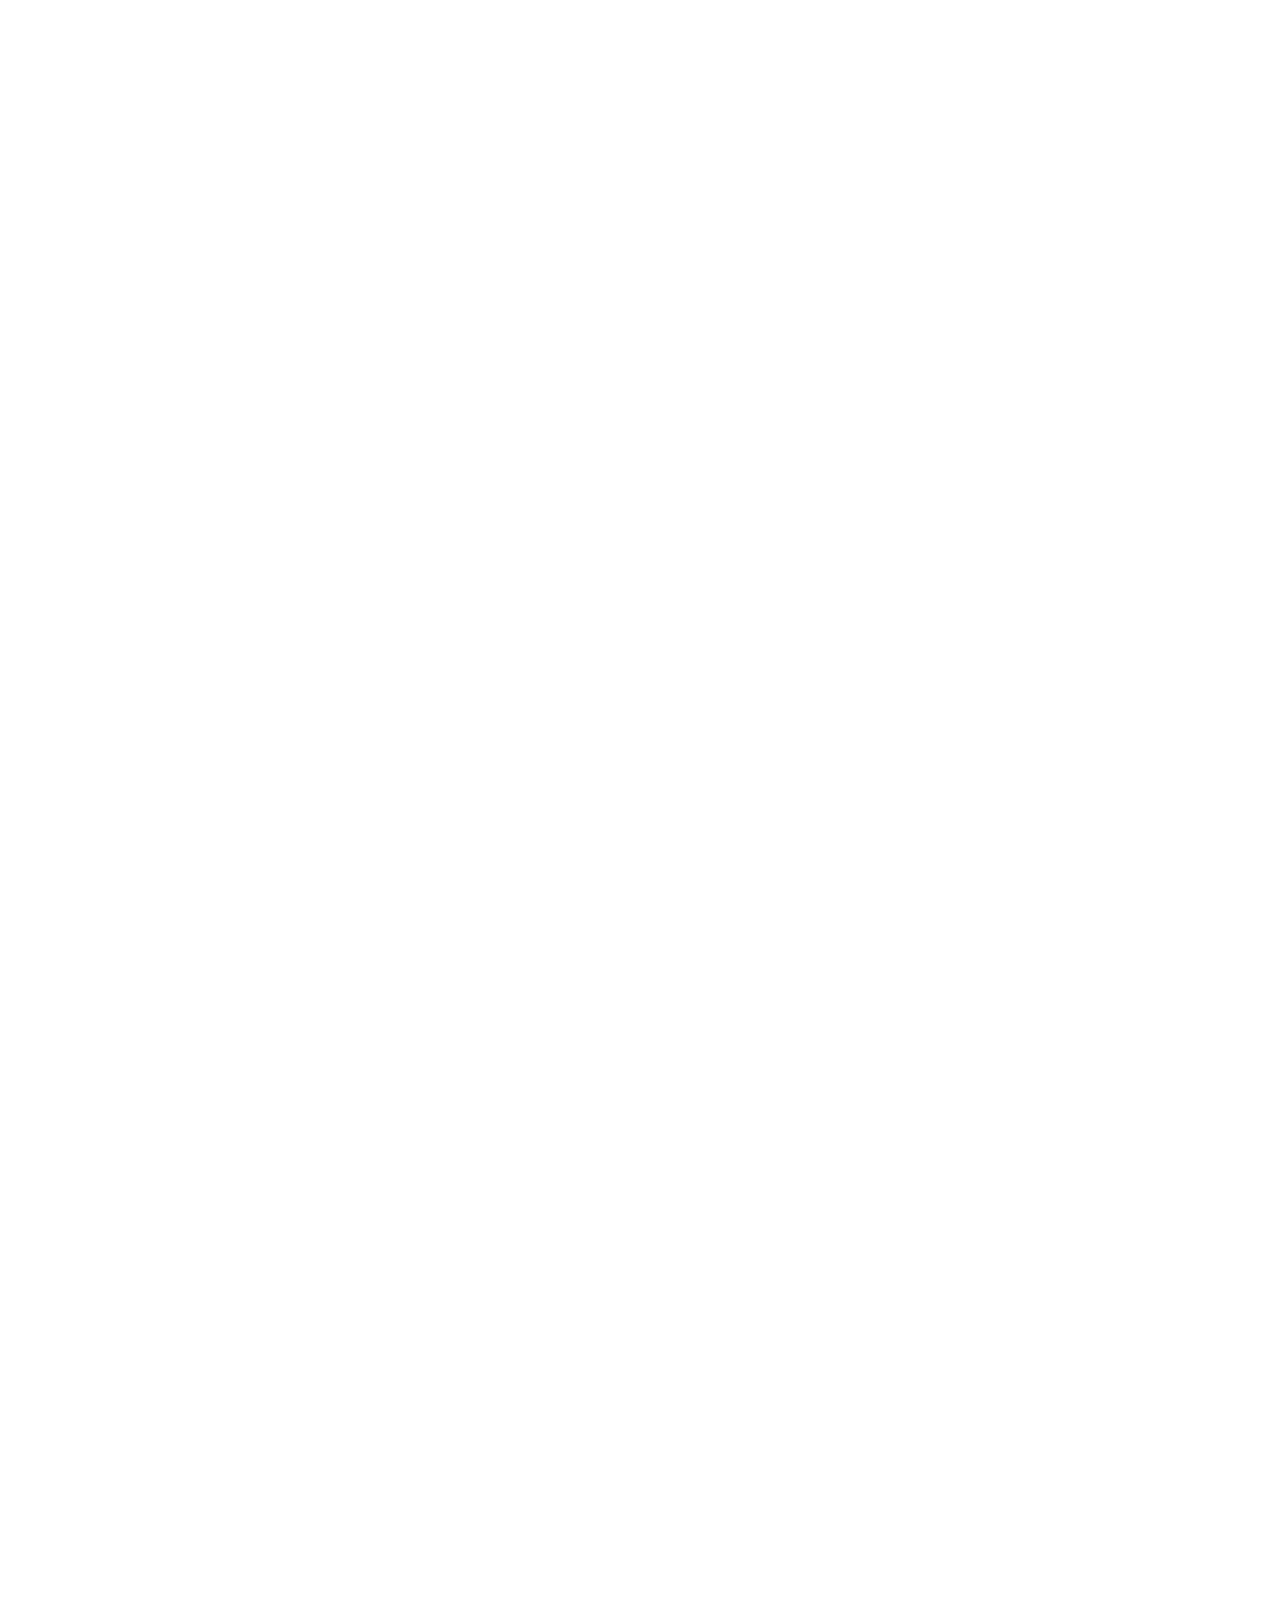
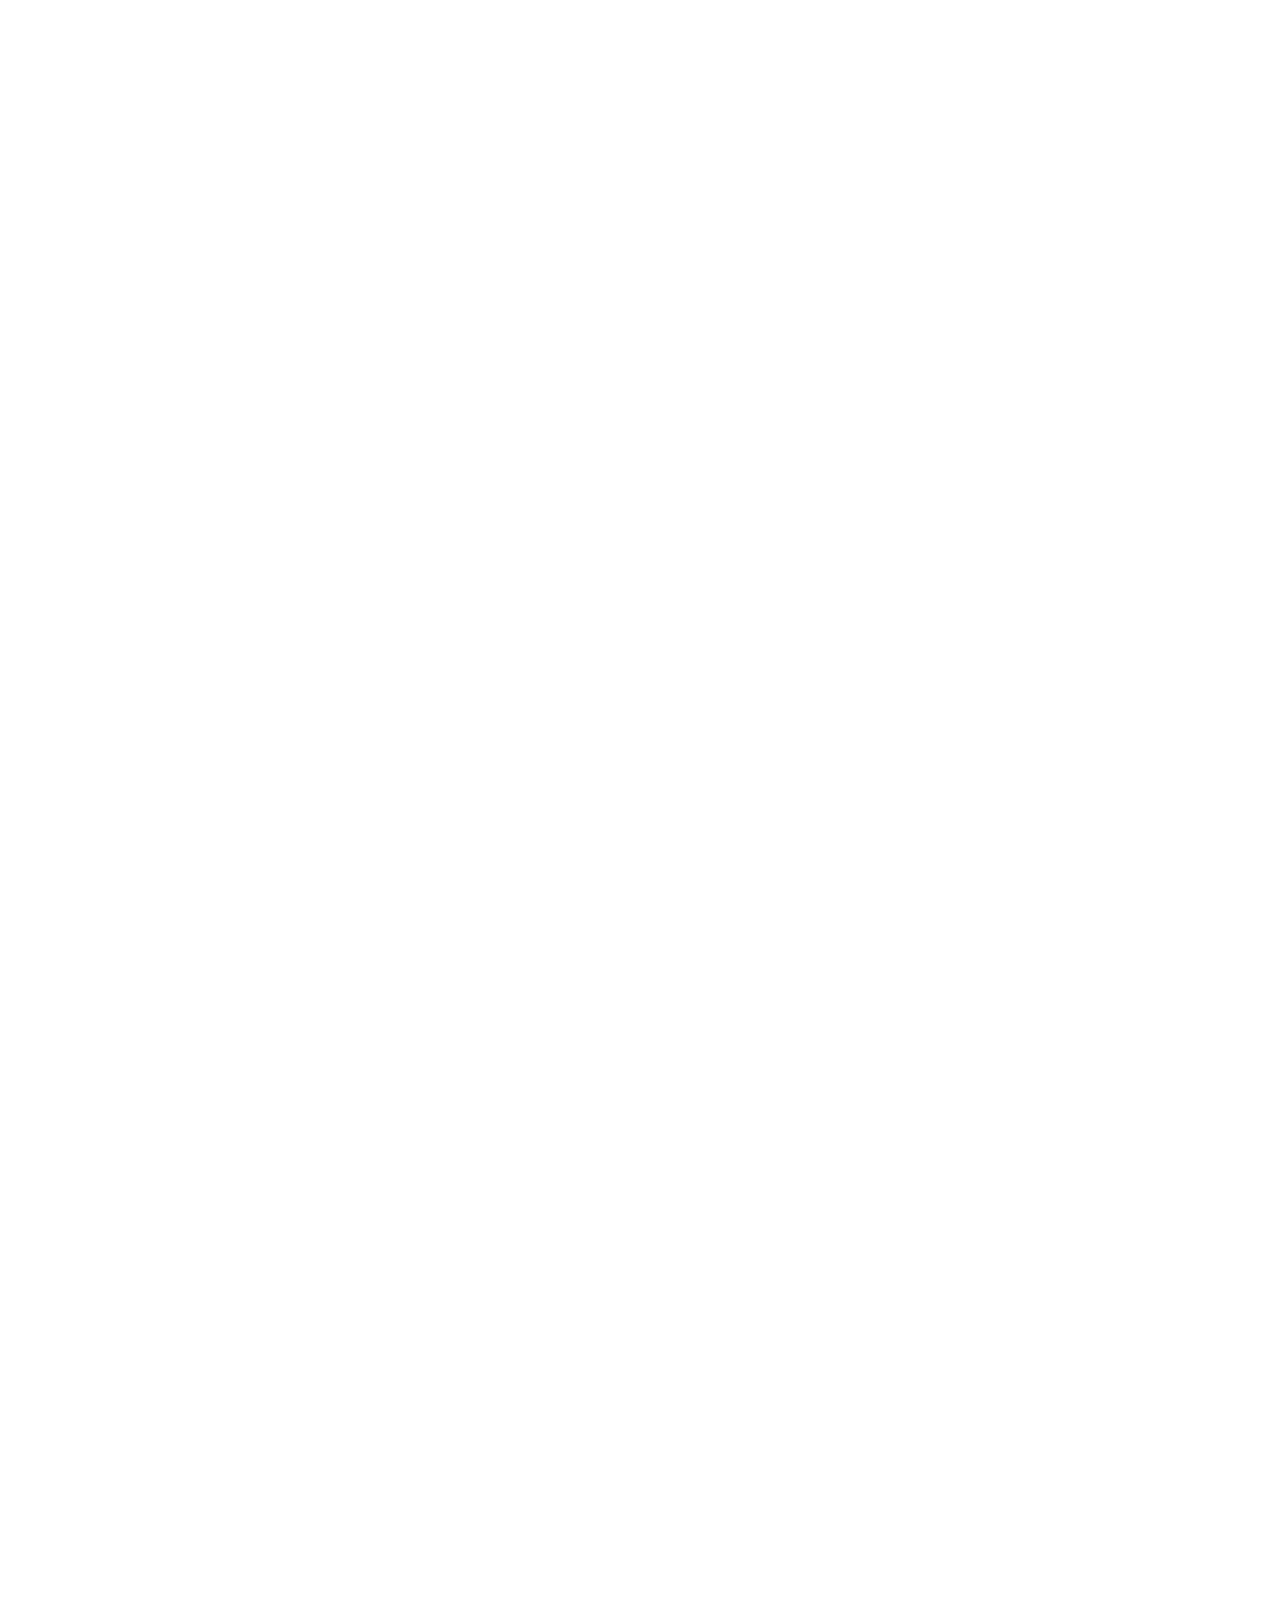
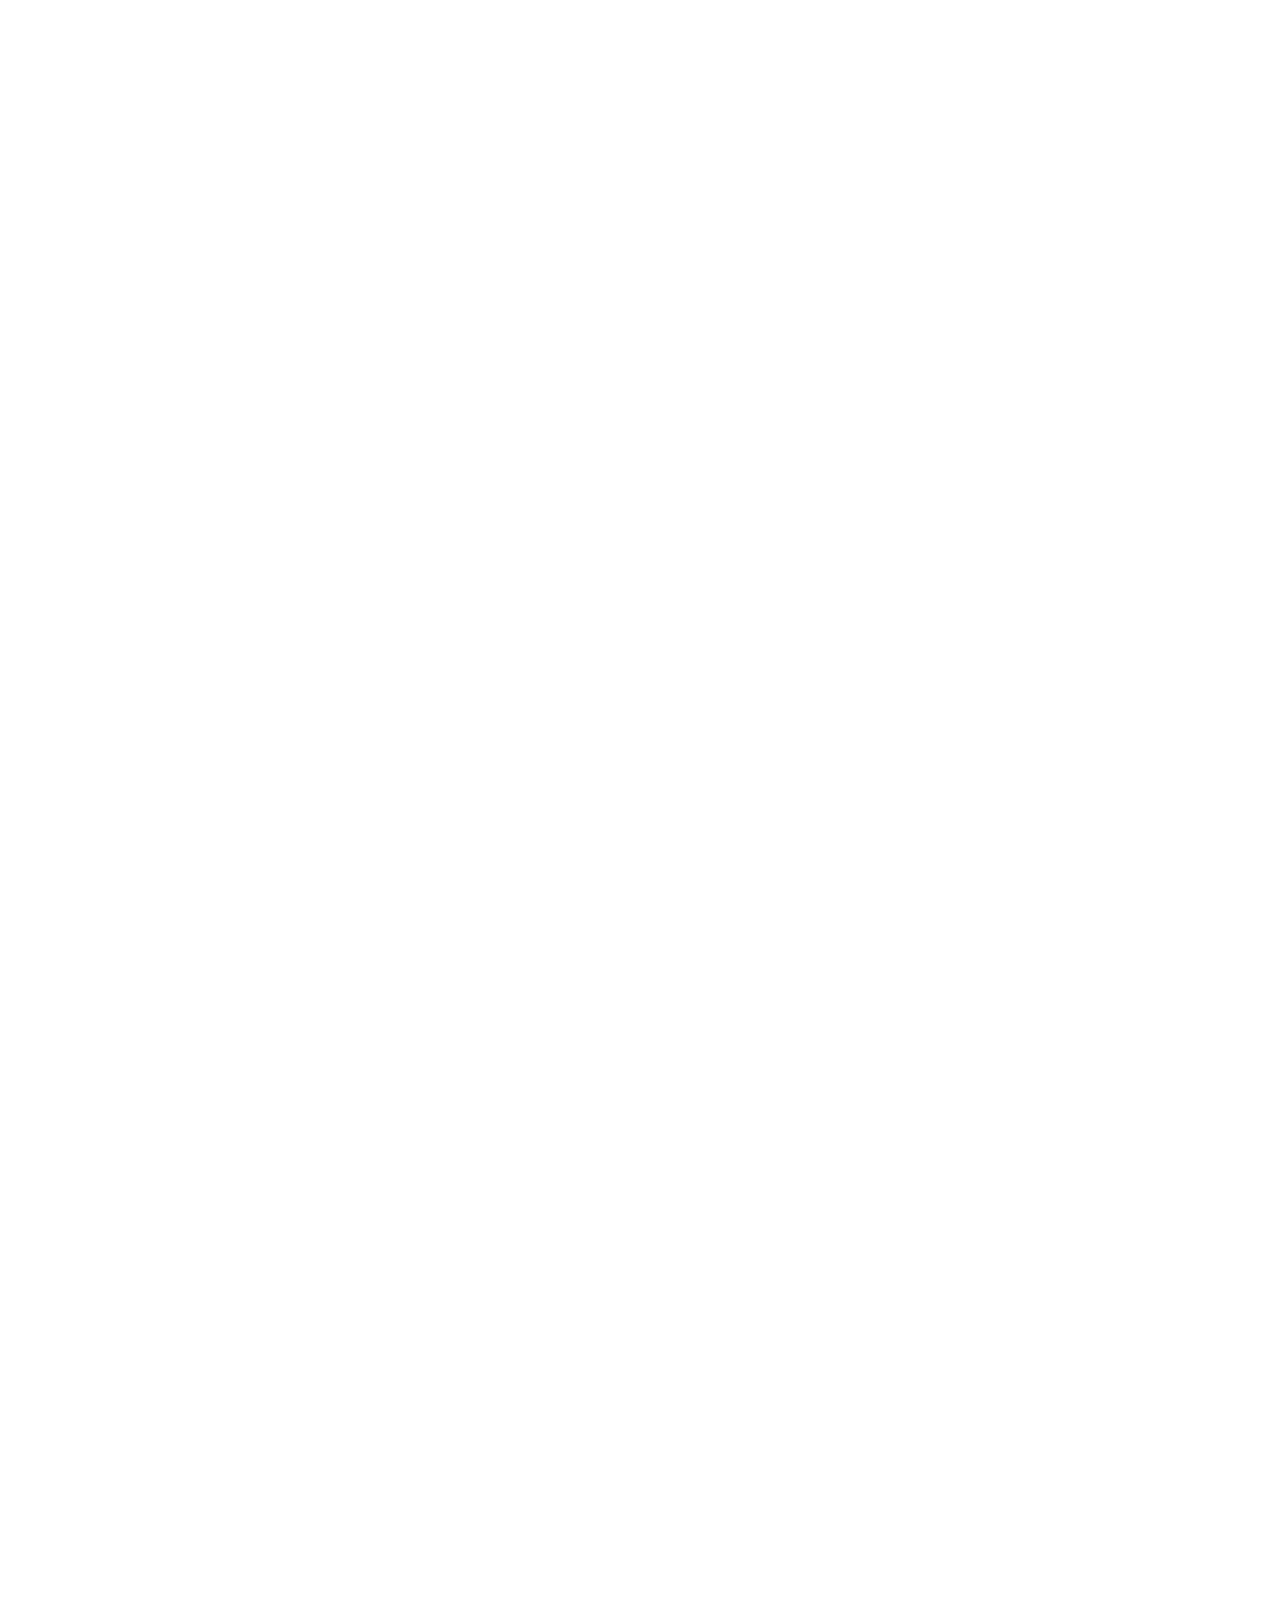
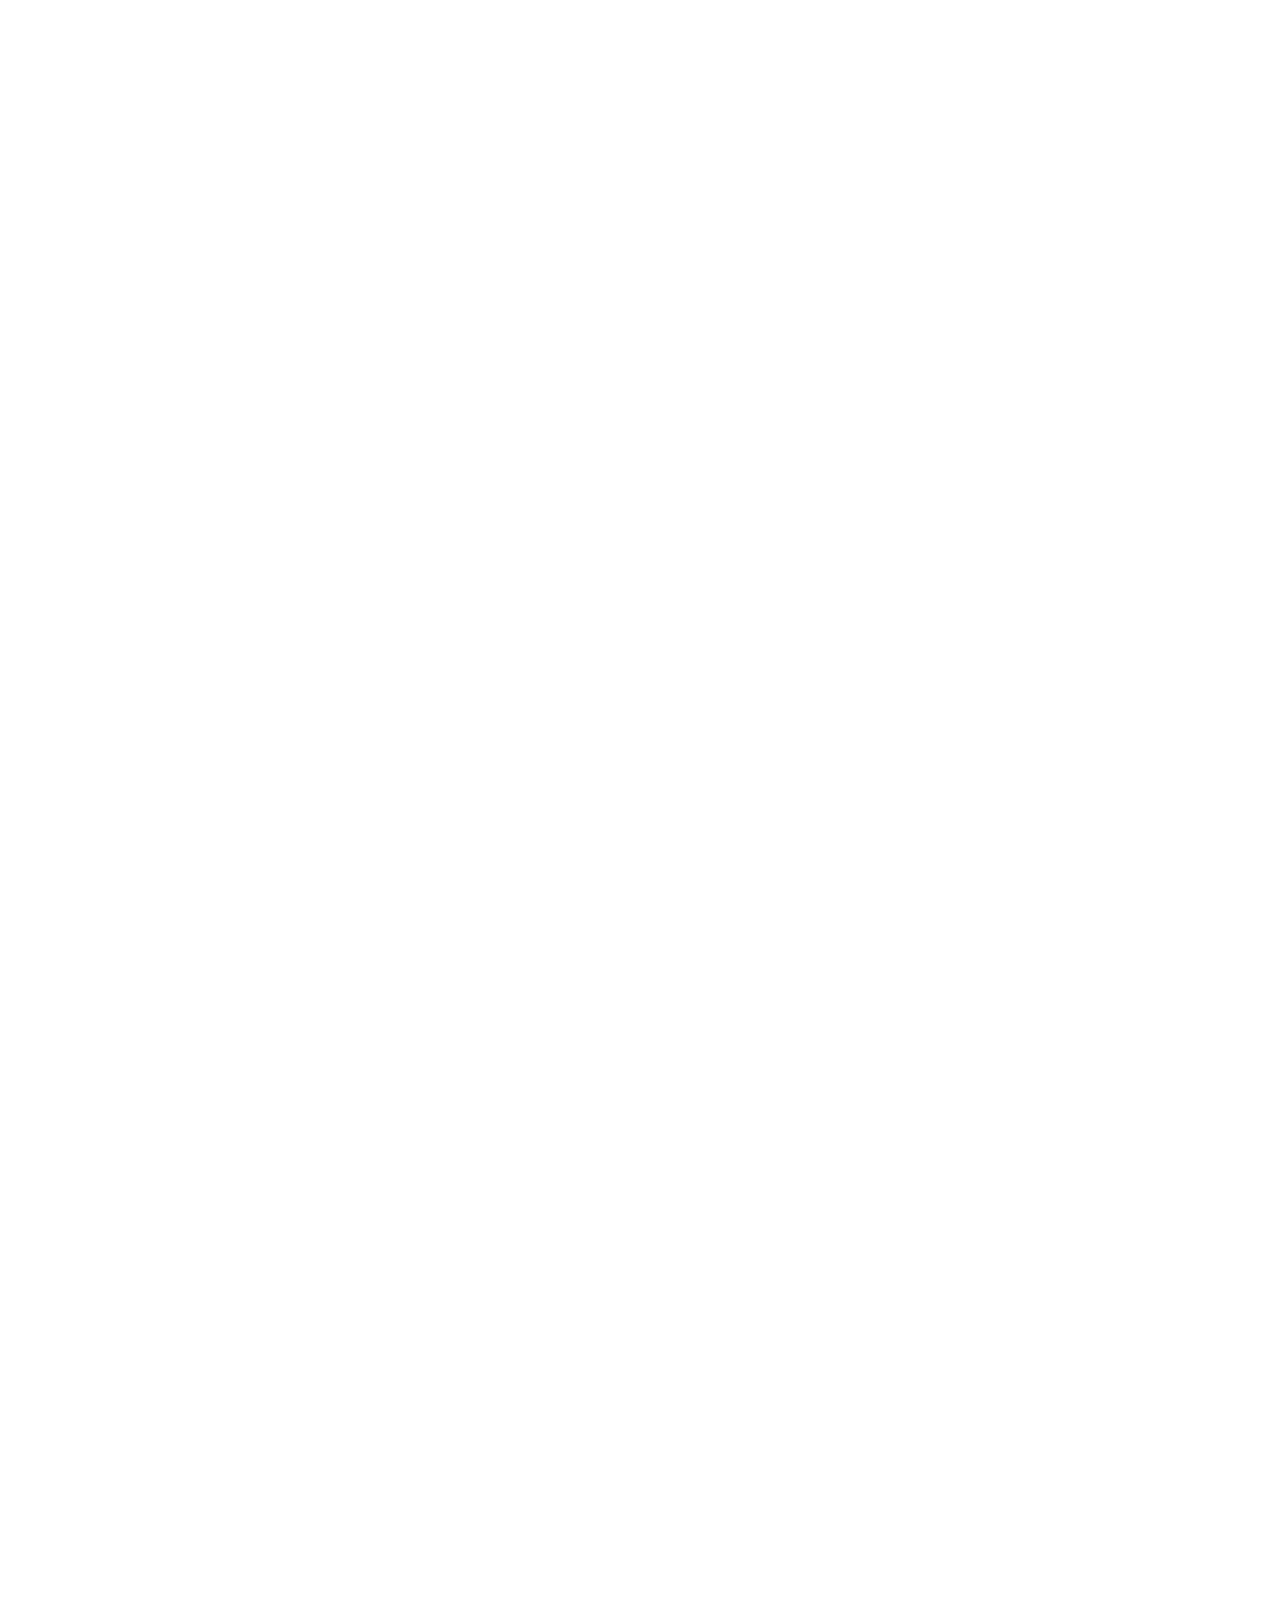
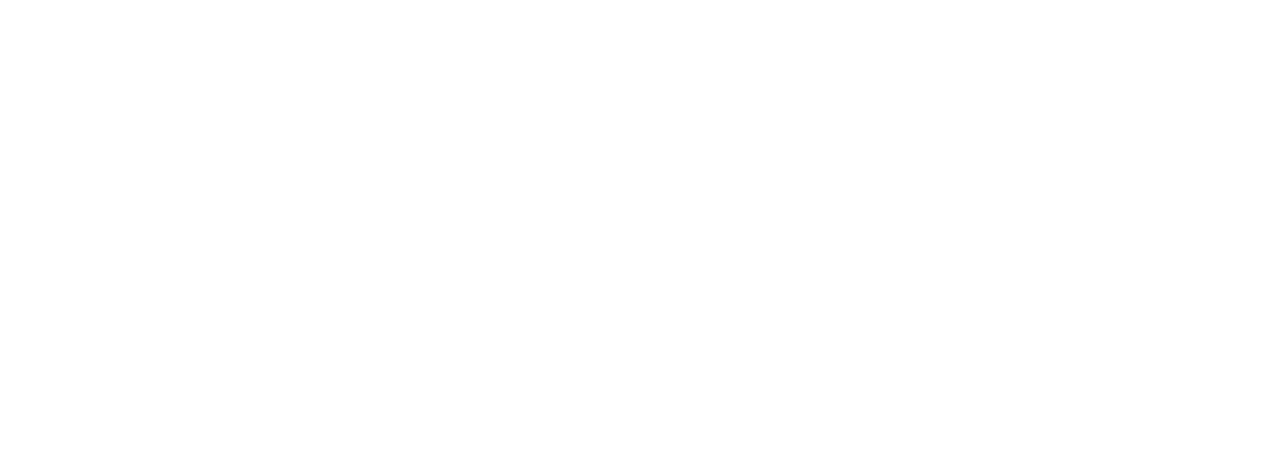
==== index.html @ adefb911 "updated" ====
<!DOCTYPE html>
<html lang="en">

<head>

	<!-- Matomo -->
	<script type="text/javascript">
	var _paq = _paq || [];
	/* tracker methods like "setCustomDimension" should be called before "trackPageView" */
	_paq.push(["setDocumentTitle", document.domain + "/" + document.title]);
	_paq.push(["setCookieDomain", "*.abdzrahim.github.io"]);
	_paq.push(["setDomains", ["*.abdzrahim.github.io/pisang"]]);
	_paq.push(['trackPageView']);
	_paq.push(['enableLinkTracking']);
	(function() {
		var u="//nexusmediawork.innocraft.cloud/";
		_paq.push(['setTrackerUrl', u+'piwik.php']);
		_paq.push(['setSiteId', '2']);
		var d=document, g=d.createElement('script'), s=d.getElementsByTagName('script')[0];
		g.type='text/javascript'; g.async=true; g.defer=true; g.src=u+'piwik.js'; s.parentNode.insertBefore(g,s);
	})();
	</script>
	<noscript><p><img src="//nexusmediawork.innocraft.cloud/piwik.php?idsite=2&rec=1" style="border:0;" alt="" /></p></noscript>
	<!-- End Matomo Code -->
	
	<!-- Optimize Page Hiding Snippet  -->
	<style>.async-hide { opacity: 0 !important} </style>
	<script>(function(a,s,y,n,c,h,i,d,e){s.className+=' '+y;h.start=1*new Date;
	h.end=i=function(){s.className=s.className.replace(RegExp(' ?'+y),'')};
	(a[n]=a[n]||[]).hide=h;setTimeout(function(){i();h.end=null},c);h.timeout=c;
	})(window,document.documentElement,'async-hide','dataLayer',4000,
	{'GTM-MBWNRXG':true});</script>
	<!-- end Optimize Page Hiding Snippet -->

	<!-- Google Tag Manager -->
	<script>(function(w,d,s,l,i){w[l]=w[l]||[];w[l].push({'gtm.start':
	new Date().getTime(),event:'gtm.js'});var f=d.getElementsByTagName(s)[0],
	j=d.createElement(s),dl=l!='dataLayer'?'&l='+l:'';j.async=true;j.src=
	'https://www.googletagmanager.com/gtm.js?id='+i+dl;f.parentNode.insertBefore(j,f);
	})(window,document,'script','dataLayer','GTM-MBWNRXG');</script> 
	<!-- End Google Tag Manager -->
 
	
	
	<!-- Site Metas -->
	<meta http-equiv="X-UA-Compatible" content="IE=edge">
	<meta charset="utf-8">
	<meta name="viewport" content="width=device-width, initial-scale=1, shrink-to-fit=no">
	<title>Pisang Agency</title>
	<meta name="keywords" content="digital marketing training,seo,ppc,pisang agency">
	<meta name="description" content="A pisang agency that provide training for digital marketing to all">
	<meta name="author" content="Abdul Rahim">

	<!-- Bootstrap core CSS -->
	<link href="vendor/bootstrap/css/bootstrap.min.css" rel="stylesheet">

	<!-- Custom fonts for this template -->
	<link href="vendor/font-awesome/css/font-awesome.min.css" rel="stylesheet" type="text/css">
	<link href="https://fonts.googleapis.com/css?family=Montserrat:400,700" rel="stylesheet" type="text/css">
	<link href='https://fonts.googleapis.com/css?family=Kaushan+Script' rel='stylesheet' type='text/css'>
	<link href='https://fonts.googleapis.com/css?family=Droid+Serif:400,700,400italic,700italic' rel='stylesheet' type='text/css'>
	<link href='https://fonts.googleapis.com/css?family=Roboto+Slab:400,100,300,700' rel='stylesheet' type='text/css'>

	<!-- Custom styles for this template -->
	<link href="css/agency.min.css" rel="stylesheet">

	<script src="https://cdn.optimizely.com/js/10561231699.js"></script>



</head>

<body id="page-top">

	<!-- Google Tag Manager (noscript) -->
	<noscript><iframe src="https://www.googletagmanager.com/ns.html?id=GTM-MBWNRXG"
	height="0" width="0" style="display:none;visibility:hidden"></iframe></noscript> 
	<!-- End Google Tag Manager (noscript) -->

		<!-- Navigation -->
		<nav class="navbar navbar-expand-lg navbar-dark fixed-top" id="mainNav">
			<div class="container">
				<a class="navbar-brand js-scroll-trigger" href="#page-top">Pisang Agency</a>
				<button class="navbar-toggler navbar-toggler-right" type="button" data-toggle="collapse" data-target="#navbarResponsive" aria-controls="navbarResponsive" aria-expanded="false" aria-label="Toggle navigation">
					Menu
					<i class="fa fa-bars"></i>
				</button>
				<div class="collapse navbar-collapse" id="navbarResponsive">
					<ul class="navbar-nav text-uppercase ml-auto">
						<li class="nav-item">
							<a class="nav-link js-scroll-trigger" href="#services">Services</a>
						</li>
						<li class="nav-item">
							<a class="nav-link js-scroll-trigger" href="#portfolio">Portfolio</a>
						</li>
						<li class="nav-item">
							<a class="nav-link js-scroll-trigger" href="#about">About</a>
						</li>
						<li class="nav-item">
							<a class="nav-link js-scroll-trigger" href="#team">Team</a>
						</li>
						<li class="nav-item">
							<a class="nav-link js-scroll-trigger" href="#contact">Contact</a>
						</li>
					</ul>
				</div>
			</div>
		</nav>

		<!-- Header -->
		<header class="masthead">
			<div class="container">
				<div class="intro-text">
					<div class="intro-lead-in">Welcome To Our Studio!</div>
					<div class="intro-heading text-uppercase">It's Nice To Meet You</div>
					<a class="btn btn-primary btn-xl text-uppercase js-scroll-trigger" href="#services">Tell Me More</a>
				</div>
			</div>
		</header>

		<!-- Services -->
		<section id="services">
			<div class="container">
				<div class="row">
					<div class="col-lg-12 text-center">
						<h2 class="section-heading text-uppercase">Services</h2>
						<h3 class="section-subheading text-muted">Lorem ipsum dolor sit amet consectetur.</h3>
					</div>
				</div>
				<div class="row text-center">
					<div class="col-md-4">
						<span class="fa-stack fa-4x">
							<i class="fa fa-circle fa-stack-2x text-primary"></i>
							<i class="fa fa-shopping-cart fa-stack-1x fa-inverse"></i>
						</span>
						<h4 class="service-heading">E-Commerce</h4>
						<p class="text-muted">Lorem ipsum dolor sit amet, consectetur adipisicing elit. Minima maxime quam architecto quo inventore harum ex magni, dicta impedit.</p>
					</div>
					<div class="col-md-4">
						<span class="fa-stack fa-4x">
							<i class="fa fa-circle fa-stack-2x text-primary"></i>
							<i class="fa fa-laptop fa-stack-1x fa-inverse"></i>
						</span>
						<h4 class="service-heading">Responsive Design</h4>
						<p class="text-muted">Lorem ipsum dolor sit amet, consectetur adipisicing elit. Minima maxime quam architecto quo inventore harum ex magni, dicta impedit.</p>
					</div>
					<div class="col-md-4">
						<span class="fa-stack fa-4x">
							<i class="fa fa-circle fa-stack-2x text-primary"></i>
							<i class="fa fa-lock fa-stack-1x fa-inverse"></i>
						</span>
						<h4 class="service-heading">Web Security</h4>
						<p class="text-muted">Lorem ipsum dolor sit amet, consectetur adipisicing elit. Minima maxime quam architecto quo inventore harum ex magni, dicta impedit.</p>
					</div>
				</div>
			</div>
		</section>

		<!-- Portfolio Grid -->
		<section class="bg-light" id="portfolio">
			<div class="container">
				<div class="row">
					<div class="col-lg-12 text-center">
						<h2 class="section-heading text-uppercase">Portfolio</h2>
						<h3 class="section-subheading text-muted">Lorem ipsum dolor sit amet consectetur.</h3>
					</div>
				</div>
				<div class="row">
					<div class="col-md-4 col-sm-6 portfolio-item">
						<a class="portfolio-link" data-toggle="modal" href="#portfolioModal1">
							<div class="portfolio-hover">
								<div class="portfolio-hover-content">
									<i class="fa fa-plus fa-3x"></i>
								</div>
							</div>
							<img class="img-fluid" src="img/portfolio/01-thumbnail.jpg" alt="">
						</a>
						<div class="portfolio-caption">
							<h4>Threads</h4>
							<p class="text-muted">Illustration</p>
						</div>
					</div>
					<div class="col-md-4 col-sm-6 portfolio-item">
						<a class="portfolio-link" data-toggle="modal" href="#portfolioModal2">
							<div class="portfolio-hover">
								<div class="portfolio-hover-content">
									<i class="fa fa-plus fa-3x"></i>
								</div>
							</div>
							<img class="img-fluid" src="img/portfolio/02-thumbnail.jpg" alt="">
						</a>
						<div class="portfolio-caption">
							<h4>Explore</h4>
							<p class="text-muted">Graphic Design</p>
						</div>
					</div>
					<div class="col-md-4 col-sm-6 portfolio-item">
						<a class="portfolio-link" data-toggle="modal" href="#portfolioModal3">
							<div class="portfolio-hover">
								<div class="portfolio-hover-content">
									<i class="fa fa-plus fa-3x"></i>
								</div>
							</div>
							<img class="img-fluid" src="img/portfolio/03-thumbnail.jpg" alt="">
						</a>
						<div class="portfolio-caption">
							<h4>Finish</h4>
							<p class="text-muted">Identity</p>
						</div>
					</div>
					<div class="col-md-4 col-sm-6 portfolio-item">
						<a class="portfolio-link" data-toggle="modal" href="#portfolioModal4">
							<div class="portfolio-hover">
								<div class="portfolio-hover-content">
									<i class="fa fa-plus fa-3x"></i>
								</div>
							</div>
							<img class="img-fluid" src="img/portfolio/04-thumbnail.jpg" alt="">
						</a>
						<div class="portfolio-caption">
							<h4>Lines</h4>
							<p class="text-muted">Branding</p>
						</div>
					</div>
					<div class="col-md-4 col-sm-6 portfolio-item">
						<a class="portfolio-link" data-toggle="modal" href="#portfolioModal5">
							<div class="portfolio-hover">
								<div class="portfolio-hover-content">
									<i class="fa fa-plus fa-3x"></i>
								</div>
							</div>
							<img class="img-fluid" src="img/portfolio/05-thumbnail.jpg" alt="">
						</a>
						<div class="portfolio-caption">
							<h4>Southwest</h4>
							<p class="text-muted">Website Design</p>
						</div>
					</div>
					<div class="col-md-4 col-sm-6 portfolio-item">
						<a class="portfolio-link" data-toggle="modal" href="#portfolioModal6">
							<div class="portfolio-hover">
								<div class="portfolio-hover-content">
									<i class="fa fa-plus fa-3x"></i>
								</div>
							</div>
							<img class="img-fluid" src="img/portfolio/06-thumbnail.jpg" alt="">
						</a>
						<div class="portfolio-caption">
							<h4>Window</h4>
							<p class="text-muted">Photography</p>
						</div>
					</div>
				</div>
			</div>
		</section>

		<!-- About -->
		<section id="about">
			<div class="container">
				<div class="row">
					<div class="col-lg-12 text-center">
						<h2 class="section-heading text-uppercase">About</h2>
						<h3 class="section-subheading text-muted">Lorem ipsum dolor sit amet consectetur.</h3>
					</div>
				</div>
				<div class="row">
					<div class="col-lg-12">
						<ul class="timeline">
							<li>
								<div class="timeline-image">
									<img class="rounded-circle img-fluid" src="img/about/1.jpg" alt="">
								</div>
								<div class="timeline-panel">
									<div class="timeline-heading">
										<h4>2009-2011</h4>
										<h4 class="subheading">Our Humble Beginnings</h4>
									</div>
									<div class="timeline-body">
										<p class="text-muted">Lorem ipsum dolor sit amet, consectetur adipisicing elit. Sunt ut voluptatum eius sapiente, totam reiciendis temporibus qui quibusdam, recusandae sit vero unde, sed, incidunt et ea quo dolore laudantium consectetur!</p>
									</div>
								</div>
							</li>
							<li class="timeline-inverted">
								<div class="timeline-image">
									<img class="rounded-circle img-fluid" src="img/about/2.jpg" alt="">
								</div>
								<div class="timeline-panel">
									<div class="timeline-heading">
										<h4>March 2011</h4>
										<h4 class="subheading">An Agency is Born</h4>
									</div>
									<div class="timeline-body">
										<p class="text-muted">Lorem ipsum dolor sit amet, consectetur adipisicing elit. Sunt ut voluptatum eius sapiente, totam reiciendis temporibus qui quibusdam, recusandae sit vero unde, sed, incidunt et ea quo dolore laudantium consectetur!</p>
									</div>
								</div>
							</li>
							<li>
								<div class="timeline-image">
									<img class="rounded-circle img-fluid" src="img/about/3.jpg" alt="">
								</div>
								<div class="timeline-panel">
									<div class="timeline-heading">
										<h4>December 2012</h4>
										<h4 class="subheading">Transition to Full Service</h4>
									</div>
									<div class="timeline-body">
										<p class="text-muted">Lorem ipsum dolor sit amet, consectetur adipisicing elit. Sunt ut voluptatum eius sapiente, totam reiciendis temporibus qui quibusdam, recusandae sit vero unde, sed, incidunt et ea quo dolore laudantium consectetur!</p>
									</div>
								</div>
							</li>
							<li class="timeline-inverted">
								<div class="timeline-image">
									<img class="rounded-circle img-fluid" src="img/about/4.jpg" alt="">
								</div>
								<div class="timeline-panel">
									<div class="timeline-heading">
										<h4>July 2014</h4>
										<h4 class="subheading">Phase Two Expansion</h4>
									</div>
									<div class="timeline-body">
										<p class="text-muted">Lorem ipsum dolor sit amet, consectetur adipisicing elit. Sunt ut voluptatum eius sapiente, totam reiciendis temporibus qui quibusdam, recusandae sit vero unde, sed, incidunt et ea quo dolore laudantium consectetur!</p>
									</div>
								</div>
							</li>
							<li class="timeline-inverted">
								<div class="timeline-image">
									<h4>Be Part
										<br>Of Our
										<br>Story!</h4>
								</div>
							</li>
						</ul>
					</div>
				</div>
			</div>
		</section>

		<!-- Team -->
		<section class="bg-light" id="team">
			<div class="container">
				<div class="row">
					<div class="col-lg-12 text-center">
						<h2 class="section-heading text-uppercase">Our Amazing Team</h2>
						<h3 class="section-subheading text-muted">Lorem ipsum dolor sit amet consectetur.</h3>
					</div>
				</div>
				<div class="row">
					<div class="col-sm-4">
						<div class="team-member">
							<img class="mx-auto rounded-circle" src="" alt="">
							<h4>Abdul Rahim</h4>
							<p class="text-muted">Software Developer</p>
							<ul class="list-inline social-buttons">
								<li class="list-inline-item">
									<a href="#">
										<i class="fa fa-twitter"></i>
									</a>
								</li>
								<li class="list-inline-item">
									<a href="#">
										<i class="fa fa-facebook"></i>
									</a>
								</li>
								<li class="list-inline-item">
									<a href="#">
										<i class="fa fa-linkedin"></i>
									</a>
								</li>
							</ul>
						</div>
					</div>
					<div class="col-sm-4">
						<div class="team-member">
							<img class="mx-auto rounded-circle" src="" alt="">
							<h4>Syafiq Rahman</h4>
							<p class="text-muted">Software Developer</p>
							<ul class="list-inline social-buttons">
								<li class="list-inline-item">
									<a href="#">
										<i class="fa fa-twitter"></i>
									</a>
								</li>
								<li class="list-inline-item">
									<a href="#">
										<i class="fa fa-facebook"></i>
									</a>
								</li>
								<li class="list-inline-item">
									<a href="#">
										<i class="fa fa-linkedin"></i>
									</a>
								</li>
							</ul>
						</div>
					</div>
					<div class="col-sm-4">
						<div class="team-member">
							<img class="mx-auto rounded-circle" src="" alt="">
							<h4>Alxedra Raphe</h4>
							<p class="text-muted">Lead Developer</p>
							<ul class="list-inline social-buttons">
								<li class="list-inline-item">
									<a href="#">
										<i class="fa fa-twitter"></i>
									</a>
								</li>
								<li class="list-inline-item">
									<a href="#">
										<i class="fa fa-facebook"></i>
									</a>
								</li>
								<li class="list-inline-item">
									<a href="#">
										<i class="fa fa-linkedin"></i>
									</a>
								</li>
							</ul>
						</div>
					</div>
				</div>
				<div class="row">
					<div class="col-lg-8 mx-auto text-center">
						<p class="large text-muted">Lorem ipsum dolor sit amet, consectetur adipisicing elit. Aut eaque, laboriosam veritatis, quos non quis ad perspiciatis, totam corporis ea, alias ut unde.</p>
					</div>
				</div>
			</div>
		</section>

		<!-- Clients -->
		<section class="py-5">
			<div class="container">
				<div class="row">
					<div class="col-md-3 col-sm-6">
						<a href="#">
							<img class="img-fluid d-block mx-auto" src="img/logos/envato.jpg" alt="">
						</a>
					</div>
					<div class="col-md-3 col-sm-6">
						<a href="#">
							<img class="img-fluid d-block mx-auto" src="img/logos/designmodo.jpg" alt="">
						</a>
					</div>
					<div class="col-md-3 col-sm-6">
						<a href="#">
							<img class="img-fluid d-block mx-auto" src="img/logos/themeforest.jpg" alt="">
						</a>
					</div>
					<div class="col-md-3 col-sm-6">
						<a href="#">
							<img class="img-fluid d-block mx-auto" src="img/logos/creative-market.jpg" alt="">
						</a>
					</div>
				</div>
			</div>
		</section>

		<!-- Contact -->
		<section id="contact">
			<div class="container">
				<div class="row">
					<div class="col-lg-12 text-center">
						<h2 class="section-heading text-uppercase">Contact Us</h2>
						<h3 class="section-subheading text-muted">Lorem ipsum dolor sit amet consectetur.</h3>
					</div>
				</div>
				<div class="row">
					<div class="col-lg-12">
						<form id="contactForm" name="sentMessage" novalidate>
							<div class="row">
								<div class="col-md-6">
									<div class="form-group">
										<input class="form-control" id="name" type="text" placeholder="Your Name *" required data-validation-required-message="Please enter your name.">
										<p class="help-block text-danger"></p>
									</div>
									<div class="form-group">
										<input class="form-control" id="email" type="email" placeholder="Your Email *" required data-validation-required-message="Please enter your email address.">
										<p class="help-block text-danger"></p>
									</div>
									<div class="form-group">
										<input class="form-control" id="phone" type="tel" placeholder="Your Phone *" required data-validation-required-message="Please enter your phone number.">
										<p class="help-block text-danger"></p>
									</div>
								</div>
								<div class="col-md-6">
									<div class="form-group">
										<textarea class="form-control" id="message" placeholder="Your Message *" required data-validation-required-message="Please enter a message."></textarea>
										<p class="help-block text-danger"></p>
									</div>
								</div>
								<div class="clearfix"></div>
								<div class="col-lg-12 text-center">
									<div id="success"></div>
									<button id="sendMessageButton" class="btn btn-primary btn-xl text-uppercase" type="submit">Send Message</button>
								</div>
							</div>
						</form>
					</div>
				</div>
			</div>
		</section>

		<!-- Footer -->
		<footer>
			<div class="container">
				<div class="row">
					<div class="col-md-4">
						<span class="copyright">Copyright &copy; Your Website 2018</span>
					</div>
					<div class="col-md-4">
						<ul class="list-inline social-buttons">
							<li class="list-inline-item">
								<a href="#">
									<i class="fa fa-twitter"></i>
								</a>
							</li>
							<li class="list-inline-item">
								<a href="#">
									<i class="fa fa-facebook"></i>
								</a>
							</li>
							<li class="list-inline-item">
								<a href="#">
									<i class="fa fa-linkedin"></i>
								</a>
							</li>
						</ul>
					</div>
					<div class="col-md-4">
						<ul class="list-inline quicklinks">
							<li class="list-inline-item">
								<a href="#">Privacy Policy</a>
							</li>
							<li class="list-inline-item">
								<a href="#">Terms of Use</a>
							</li>
						</ul>
					</div>
				</div>
			</div>
		</footer>

		<!-- Portfolio Modals -->

		<!-- Modal 1 -->
		<div class="portfolio-modal modal fade" id="portfolioModal1" tabindex="-1" role="dialog" aria-hidden="true">
			<div class="modal-dialog">
				<div class="modal-content">
					<div class="close-modal" data-dismiss="modal">
						<div class="lr">
							<div class="rl"></div>
						</div>
					</div>
					<div class="container">
						<div class="row">
							<div class="col-lg-8 mx-auto">
								<div class="modal-body">
									<!-- Project Details Go Here -->
									<h2 class="text-uppercase">Project Name</h2>
									<p class="item-intro text-muted">Lorem ipsum dolor sit amet consectetur.</p>
									<img class="img-fluid d-block mx-auto" src="img/portfolio/01-full.jpg" alt="">
									<p>Use this area to describe your project. Lorem ipsum dolor sit amet, consectetur adipisicing elit. Est blanditiis dolorem culpa incidunt minus dignissimos deserunt repellat aperiam quasi sunt officia expedita beatae cupiditate, maiores repudiandae, nostrum, reiciendis facere nemo!</p>
									<ul class="list-inline">
										<li>Date: January 2017</li>
										<li>Client: Threads</li>
										<li>Category: Illustration</li>
									</ul>
									<button class="btn btn-primary" data-dismiss="modal" type="button">
										<i class="fa fa-times"></i>
										Close Project</button>
								</div>
							</div>
						</div>
					</div>
				</div>
			</div>
		</div>

		<!-- Modal 2 -->
		<div class="portfolio-modal modal fade" id="portfolioModal2" tabindex="-1" role="dialog" aria-hidden="true">
			<div class="modal-dialog">
				<div class="modal-content">
					<div class="close-modal" data-dismiss="modal">
						<div class="lr">
							<div class="rl"></div>
						</div>
					</div>
					<div class="container">
						<div class="row">
							<div class="col-lg-8 mx-auto">
								<div class="modal-body">
									<!-- Project Details Go Here -->
									<h2 class="text-uppercase">Project Name</h2>
									<p class="item-intro text-muted">Lorem ipsum dolor sit amet consectetur.</p>
									<img class="img-fluid d-block mx-auto" src="img/portfolio/02-full.jpg" alt="">
									<p>Use this area to describe your project. Lorem ipsum dolor sit amet, consectetur adipisicing elit. Est blanditiis dolorem culpa incidunt minus dignissimos deserunt repellat aperiam quasi sunt officia expedita beatae cupiditate, maiores repudiandae, nostrum, reiciendis facere nemo!</p>
									<ul class="list-inline">
										<li>Date: January 2017</li>
										<li>Client: Explore</li>
										<li>Category: Graphic Design</li>
									</ul>
									<button class="btn btn-primary" data-dismiss="modal" type="button">
										<i class="fa fa-times"></i>
										Close Project</button>
								</div>
							</div>
						</div>
					</div>
				</div>
			</div>
		</div>

		<!-- Modal 3 -->
		<div class="portfolio-modal modal fade" id="portfolioModal3" tabindex="-1" role="dialog" aria-hidden="true">
			<div class="modal-dialog">
				<div class="modal-content">
					<div class="close-modal" data-dismiss="modal">
						<div class="lr">
							<div class="rl"></div>
						</div>
					</div>
					<div class="container">
						<div class="row">
							<div class="col-lg-8 mx-auto">
								<div class="modal-body">
									<!-- Project Details Go Here -->
									<h2 class="text-uppercase">Project Name</h2>
									<p class="item-intro text-muted">Lorem ipsum dolor sit amet consectetur.</p>
									<img class="img-fluid d-block mx-auto" src="img/portfolio/03-full.jpg" alt="">
									<p>Use this area to describe your project. Lorem ipsum dolor sit amet, consectetur adipisicing elit. Est blanditiis dolorem culpa incidunt minus dignissimos deserunt repellat aperiam quasi sunt officia expedita beatae cupiditate, maiores repudiandae, nostrum, reiciendis facere nemo!</p>
									<ul class="list-inline">
										<li>Date: January 2017</li>
										<li>Client: Finish</li>
										<li>Category: Identity</li>
									</ul>
									<button class="btn btn-primary" data-dismiss="modal" type="button">
										<i class="fa fa-times"></i>
										Close Project</button>
								</div>
							</div>
						</div>
					</div>
				</div>
			</div>
		</div>

		<!-- Modal 4 -->
		<div class="portfolio-modal modal fade" id="portfolioModal4" tabindex="-1" role="dialog" aria-hidden="true">
			<div class="modal-dialog">
				<div class="modal-content">
					<div class="close-modal" data-dismiss="modal">
						<div class="lr">
							<div class="rl"></div>
						</div>
					</div>
					<div class="container">
						<div class="row">
							<div class="col-lg-8 mx-auto">
								<div class="modal-body">
									<!-- Project Details Go Here -->
									<h2 class="text-uppercase">Project Name</h2>
									<p class="item-intro text-muted">Lorem ipsum dolor sit amet consectetur.</p>
									<img class="img-fluid d-block mx-auto" src="img/portfolio/04-full.jpg" alt="">
									<p>Use this area to describe your project. Lorem ipsum dolor sit amet, consectetur adipisicing elit. Est blanditiis dolorem culpa incidunt minus dignissimos deserunt repellat aperiam quasi sunt officia expedita beatae cupiditate, maiores repudiandae, nostrum, reiciendis facere nemo!</p>
									<ul class="list-inline">
										<li>Date: January 2017</li>
										<li>Client: Lines</li>
										<li>Category: Branding</li>
									</ul>
									<button class="btn btn-primary" data-dismiss="modal" type="button">
										<i class="fa fa-times"></i>
										Close Project</button>
								</div>
							</div>
						</div>
					</div>
				</div>
			</div>
		</div>

		<!-- Modal 5 -->
		<div class="portfolio-modal modal fade" id="portfolioModal5" tabindex="-1" role="dialog" aria-hidden="true">
			<div class="modal-dialog">
				<div class="modal-content">
					<div class="close-modal" data-dismiss="modal">
						<div class="lr">
							<div class="rl"></div>
						</div>
					</div>
					<div class="container">
						<div class="row">
							<div class="col-lg-8 mx-auto">
								<div class="modal-body">
									<!-- Project Details Go Here -->
									<h2 class="text-uppercase">Project Name</h2>
									<p class="item-intro text-muted">Lorem ipsum dolor sit amet consectetur.</p>
									<img class="img-fluid d-block mx-auto" src="img/portfolio/05-full.jpg" alt="">
									<p>Use this area to describe your project. Lorem ipsum dolor sit amet, consectetur adipisicing elit. Est blanditiis dolorem culpa incidunt minus dignissimos deserunt repellat aperiam quasi sunt officia expedita beatae cupiditate, maiores repudiandae, nostrum, reiciendis facere nemo!</p>
									<ul class="list-inline">
										<li>Date: January 2017</li>
										<li>Client: Southwest</li>
										<li>Category: Website Design</li>
									</ul>
									<button class="btn btn-primary" data-dismiss="modal" type="button">
										<i class="fa fa-times"></i>
										Close Project</button>
								</div>
							</div>
						</div>
					</div>
				</div>
			</div>
		</div>

		<!-- Modal 6 -->
		<div class="portfolio-modal modal fade" id="portfolioModal6" tabindex="-1" role="dialog" aria-hidden="true">
			<div class="modal-dialog">
				<div class="modal-content">
					<div class="close-modal" data-dismiss="modal">
						<div class="lr">
							<div class="rl"></div>
						</div>
					</div>
					<div class="container">
						<div class="row">
							<div class="col-lg-8 mx-auto">
								<div class="modal-body">
									<!-- Project Details Go Here -->
									<h2 class="text-uppercase">Project Name</h2>
									<p class="item-intro text-muted">Lorem ipsum dolor sit amet consectetur.</p>
									<img class="img-fluid d-block mx-auto" src="img/portfolio/06-full.jpg" alt="">
									<p>Use this area to describe your project. Lorem ipsum dolor sit amet, consectetur adipisicing elit. Est blanditiis dolorem culpa incidunt minus dignissimos deserunt repellat aperiam quasi sunt officia expedita beatae cupiditate, maiores repudiandae, nostrum, reiciendis facere nemo!</p>
									<ul class="list-inline">
										<li>Date: January 2017</li>
										<li>Client: Window</li>
										<li>Category: Photography</li>
									</ul>
									<button class="btn btn-primary" data-dismiss="modal" type="button">
										<i class="fa fa-times"></i>
										Close Project</button>
								</div>
							</div>
						</div>
					</div>
				</div>
			</div>
		</div>

		<!-- Bootstrap core JavaScript -->
		<script src="vendor/jquery/jquery.min.js"></script>
		<script src="vendor/bootstrap/js/bootstrap.bundle.min.js"></script>

		<!-- Plugin JavaScript -->
		<script src="vendor/jquery-easing/jquery.easing.min.js"></script>

		<!-- Contact form JavaScript -->
		<script src="js/jqBootstrapValidation.js"></script>
		<script src="js/contact_me.js"></script>

		<!-- Custom scripts for this template -->
		<script src="js/agency.min.js"></script>

	</body>

</html>
---- css/agency.min.css ----
body{overflow-x:hidden;font-family:'Roboto Slab','Helvetica Neue',Helvetica,Arial,sans-serif}p{line-height:1.75}a{color:#fed136}a:hover{color:#fec503}.text-primary{color:#fed136!important}h1,h2,h3,h4,h5,h6{font-weight:700;font-family:Montserrat,'Helvetica Neue',Helvetica,Arial,sans-serif}section{padding:100px 0}section h2.section-heading{font-size:40px;margin-top:0;margin-bottom:15px}section h3.section-subheading{font-size:16px;font-weight:400;font-style:italic;margin-bottom:75px;text-transform:none;font-family:'Droid Serif','Helvetica Neue',Helvetica,Arial,sans-serif}@media (min-width:768px){section{padding:150px 0}}.btn{font-family:Montserrat,'Helvetica Neue',Helvetica,Arial,sans-serif;font-weight:700}.btn-xl{font-size:18px;padding:20px 40px}.btn-primary{background-color:#fed136;border-color:#fed136}.btn-primary:active,.btn-primary:focus,.btn-primary:hover{background-color:#fec810!important;border-color:#fec810!important;color:#fff}.btn-primary:active,.btn-primary:focus{box-shadow:0 0 0 .2rem rgba(254,209,55,.5)!important}::-moz-selection{background:#fed136;text-shadow:none}::selection{background:#fed136;text-shadow:none}img::selection{background:0 0}img::-moz-selection{background:0 0}#mainNav{background-color:#212529}#mainNav .navbar-toggler{font-size:12px;right:0;padding:13px;text-transform:uppercase;color:#fff;border:0;background-color:#fed136;font-family:Montserrat,'Helvetica Neue',Helvetica,Arial,sans-serif}#mainNav .navbar-brand{color:#fed136;font-family:'Kaushan Script','Helvetica Neue',Helvetica,Arial,cursive}#mainNav .navbar-brand.active,#mainNav .navbar-brand:active,#mainNav .navbar-brand:focus,#mainNav .navbar-brand:hover{color:#fec503}#mainNav .navbar-nav .nav-item .nav-link{font-size:90%;font-weight:400;padding:.75em 0;letter-spacing:1px;color:#fff;font-family:Montserrat,'Helvetica Neue',Helvetica,Arial,sans-serif}#mainNav .navbar-nav .nav-item .nav-link.active,#mainNav .navbar-nav .nav-item .nav-link:hover{color:#fed136}@media (min-width:992px){#mainNav{padding-top:25px;padding-bottom:25px;-webkit-transition:padding-top .3s,padding-bottom .3s;-moz-transition:padding-top .3s,padding-bottom .3s;transition:padding-top .3s,padding-bottom .3s;border:none;background-color:transparent}#mainNav .navbar-brand{font-size:1.75em;-webkit-transition:all .3s;-moz-transition:all .3s;transition:all .3s}#mainNav .navbar-nav .nav-item .nav-link{padding:1.1em 1em!important}#mainNav.navbar-shrink{padding-top:0;padding-bottom:0;background-color:#212529}#mainNav.navbar-shrink .navbar-brand{font-size:1.25em;padding:12px 0}}header.masthead{text-align:center;color:#fff;background-image:url(../img/header-bg.jpg);background-repeat:no-repeat;background-attachment:scroll;background-position:center center;-webkit-background-size:cover;-moz-background-size:cover;-o-background-size:cover;background-size:cover}header.masthead .intro-text{padding-top:150px;padding-bottom:100px}header.masthead .intro-text .intro-lead-in{font-size:22px;font-style:italic;line-height:22px;margin-bottom:25px;font-family:'Droid Serif','Helvetica Neue',Helvetica,Arial,sans-serif}header.masthead .intro-text .intro-heading{font-size:50px;font-weight:700;line-height:50px;margin-bottom:25px;font-family:Montserrat,'Helvetica Neue',Helvetica,Arial,sans-serif}@media (min-width:768px){header.masthead .intro-text{padding-top:300px;padding-bottom:200px}header.masthead .intro-text .intro-lead-in{font-size:40px;font-style:italic;line-height:40px;margin-bottom:25px;font-family:'Droid Serif','Helvetica Neue',Helvetica,Arial,sans-serif}header.masthead .intro-text .intro-heading{font-size:75px;font-weight:700;line-height:75px;margin-bottom:50px;font-family:Montserrat,'Helvetica Neue',Helvetica,Arial,sans-serif}}.service-heading{margin:15px 0;text-transform:none}#portfolio .portfolio-item{right:0;margin:0 0 15px}#portfolio .portfolio-item .portfolio-link{position:relative;display:block;max-width:400px;margin:0 auto;cursor:pointer}#portfolio .portfolio-item .portfolio-link .portfolio-hover{position:absolute;width:100%;height:100%;-webkit-transition:all ease .5s;-moz-transition:all ease .5s;transition:all ease .5s;opacity:0;background:rgba(254,209,54,.9)}#portfolio .portfolio-item .portfolio-link .portfolio-hover:hover{opacity:1}#portfolio .portfolio-item .portfolio-link .portfolio-hover .portfolio-hover-content{font-size:20px;position:absolute;top:50%;width:100%;height:20px;margin-top:-12px;text-align:center;color:#fff}#portfolio .portfolio-item .portfolio-link .portfolio-hover .portfolio-hover-content i{margin-top:-12px}#portfolio .portfolio-item .portfolio-link .portfolio-hover .portfolio-hover-content h3,#portfolio .portfolio-item .portfolio-link .portfolio-hover .portfolio-hover-content h4{margin:0}#portfolio .portfolio-item .portfolio-caption{max-width:400px;margin:0 auto;padding:25px;text-align:center;background-color:#fff}#portfolio .portfolio-item .portfolio-caption h4{margin:0;text-transform:none}#portfolio .portfolio-item .portfolio-caption p{font-size:16px;font-style:italic;margin:0;font-family:'Droid Serif','Helvetica Neue',Helvetica,Arial,sans-serif}#portfolio *{z-index:2}@media (min-width:767px){#portfolio .portfolio-item{margin:0 0 30px}}.portfolio-modal{padding-right:0!important}.portfolio-modal .modal-dialog{margin:1rem;max-width:100vw}.portfolio-modal .modal-content{padding:100px 0;text-align:center}.portfolio-modal .modal-content h2{font-size:3em;margin-bottom:15px}.portfolio-modal .modal-content p{margin-bottom:30px}.portfolio-modal .modal-content p.item-intro{font-size:16px;font-style:italic;margin:20px 0 30px;font-family:'Droid Serif','Helvetica Neue',Helvetica,Arial,sans-serif}.portfolio-modal .modal-content ul.list-inline{margin-top:0;margin-bottom:30px}.portfolio-modal .modal-content img{margin-bottom:30px}.portfolio-modal .modal-content button{cursor:pointer}.portfolio-modal .close-modal{position:absolute;top:25px;right:25px;width:75px;height:75px;cursor:pointer;background-color:transparent}.portfolio-modal .close-modal:hover{opacity:.3}.portfolio-modal .close-modal .lr{z-index:1051;width:1px;height:75px;margin-left:35px;-webkit-transform:rotate(45deg);-ms-transform:rotate(45deg);transform:rotate(45deg);background-color:#212529}.portfolio-modal .close-modal .lr .rl{z-index:1052;width:1px;height:75px;-webkit-transform:rotate(90deg);-ms-transform:rotate(90deg);transform:rotate(90deg);background-color:#212529}.timeline{position:relative;padding:0;list-style:none}.timeline:before{position:absolute;top:0;bottom:0;left:40px;width:2px;margin-left:-1.5px;content:'';background-color:#e9ecef}.timeline>li{position:relative;min-height:50px;margin-bottom:50px}.timeline>li:after,.timeline>li:before{display:table;content:' '}.timeline>li:after{clear:both}.timeline>li .timeline-panel{position:relative;float:right;width:100%;padding:0 20px 0 100px;text-align:left}.timeline>li .timeline-panel:before{right:auto;left:-15px;border-right-width:15px;border-left-width:0}.timeline>li .timeline-panel:after{right:auto;left:-14px;border-right-width:14px;border-left-width:0}.timeline>li .timeline-image{position:absolute;z-index:100;left:0;width:80px;height:80px;margin-left:0;text-align:center;color:#fff;border:7px solid #e9ecef;border-radius:100%;background-color:#fed136}.timeline>li .timeline-image h4{font-size:10px;line-height:14px;margin-top:12px}.timeline>li.timeline-inverted>.timeline-panel{float:right;padding:0 20px 0 100px;text-align:left}.timeline>li.timeline-inverted>.timeline-panel:before{right:auto;left:-15px;border-right-width:15px;border-left-width:0}.timeline>li.timeline-inverted>.timeline-panel:after{right:auto;left:-14px;border-right-width:14px;border-left-width:0}.timeline>li:last-child{margin-bottom:0}.timeline .timeline-heading h4{margin-top:0;color:inherit}.timeline .timeline-heading h4.subheading{text-transform:none}.timeline .timeline-body>p,.timeline .timeline-body>ul{margin-bottom:0}@media (min-width:768px){.timeline:before{left:50%}.timeline>li{min-height:100px;margin-bottom:100px}.timeline>li .timeline-panel{float:left;width:41%;padding:0 20px 20px 30px;text-align:right}.timeline>li .timeline-image{left:50%;width:100px;height:100px;margin-left:-50px}.timeline>li .timeline-image h4{font-size:13px;line-height:18px;margin-top:16px}.timeline>li.timeline-inverted>.timeline-panel{float:right;padding:0 30px 20px 20px;text-align:left}}@media (min-width:992px){.timeline>li{min-height:150px}.timeline>li .timeline-panel{padding:0 20px 20px}.timeline>li .timeline-image{width:150px;height:150px;margin-left:-75px}.timeline>li .timeline-image h4{font-size:18px;line-height:26px;margin-top:30px}.timeline>li.timeline-inverted>.timeline-panel{padding:0 20px 20px}}@media (min-width:1200px){.timeline>li{min-height:170px}.timeline>li .timeline-panel{padding:0 20px 20px 100px}.timeline>li .timeline-image{width:170px;height:170px;margin-left:-85px}.timeline>li .timeline-image h4{margin-top:40px}.timeline>li.timeline-inverted>.timeline-panel{padding:0 100px 20px 20px}}.team-member{margin-bottom:50px;text-align:center}.team-member img{width:225px;height:225px;border:7px solid #fff}.team-member h4{margin-top:25px;margin-bottom:0;text-transform:none}.team-member p{margin-top:0}section#contact{background-color:#212529;background-image:url(../img/map-image.png);background-repeat:no-repeat;background-position:center}section#contact .section-heading{color:#fff}section#contact .form-group{margin-bottom:25px}section#contact .form-group input,section#contact .form-group textarea{padding:20px}section#contact .form-group input.form-control{height:auto}section#contact .form-group textarea.form-control{height:248px}section#contact .form-control:focus{border-color:#fed136;box-shadow:none}section#contact ::-webkit-input-placeholder{font-weight:700;color:#ced4da;font-family:Montserrat,'Helvetica Neue',Helvetica,Arial,sans-serif}section#contact :-moz-placeholder{font-weight:700;color:#ced4da;font-family:Montserrat,'Helvetica Neue',Helvetica,Arial,sans-serif}section#contact ::-moz-placeholder{font-weight:700;color:#ced4da;font-family:Montserrat,'Helvetica Neue',Helvetica,Arial,sans-serif}section#contact :-ms-input-placeholder{font-weight:700;color:#ced4da;font-family:Montserrat,'Helvetica Neue',Helvetica,Arial,sans-serif}footer{padding:25px 0;text-align:center}footer span.copyright{font-size:90%;line-height:40px;text-transform:none;font-family:Montserrat,'Helvetica Neue',Helvetica,Arial,sans-serif}footer ul.quicklinks{font-size:90%;line-height:40px;margin-bottom:0;text-transform:none;font-family:Montserrat,'Helvetica Neue',Helvetica,Arial,sans-serif}ul.social-buttons{margin-bottom:0}ul.social-buttons li a{font-size:20px;line-height:40px;display:block;width:40px;height:40px;-webkit-transition:all .3s;-moz-transition:all .3s;transition:all .3s;color:#fff;border-radius:100%;outline:0;background-color:#212529}ul.social-buttons li a:active,ul.social-buttons li a:focus,ul.social-buttons li a:hover{background-color:#fed136}
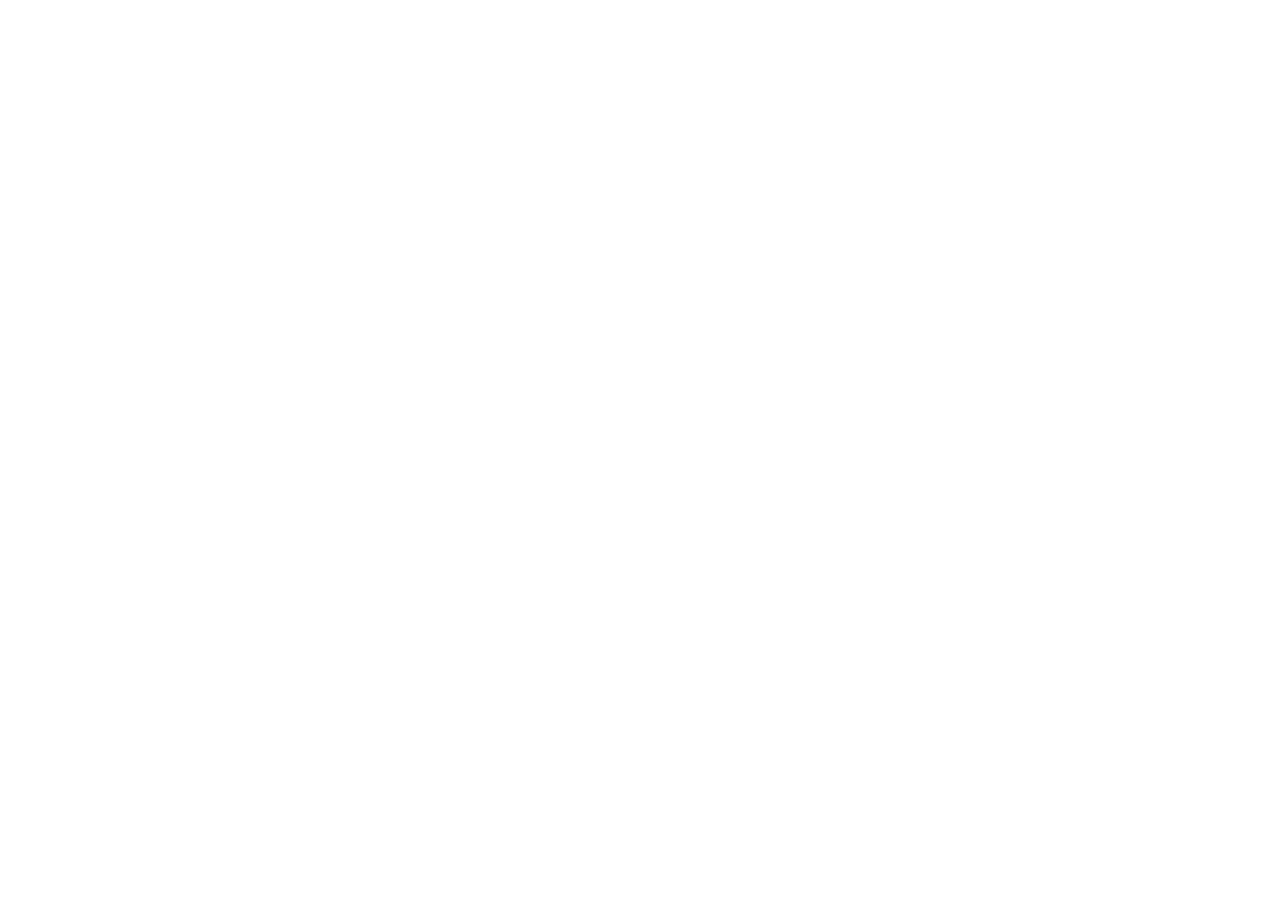
==== commit 93c9c42a: "Update index.html" ====
--- a/index.html
+++ b/index.html
@@ -2,7 +2,9 @@
 <html lang="en">
 
 <head>
-
+	<script>
+	window.location.replace('http://www.nexusmediaworks.com/');
+	</script>
 	<!-- Matomo -->
 	<script type="text/javascript">
 	var _paq = _paq || [];
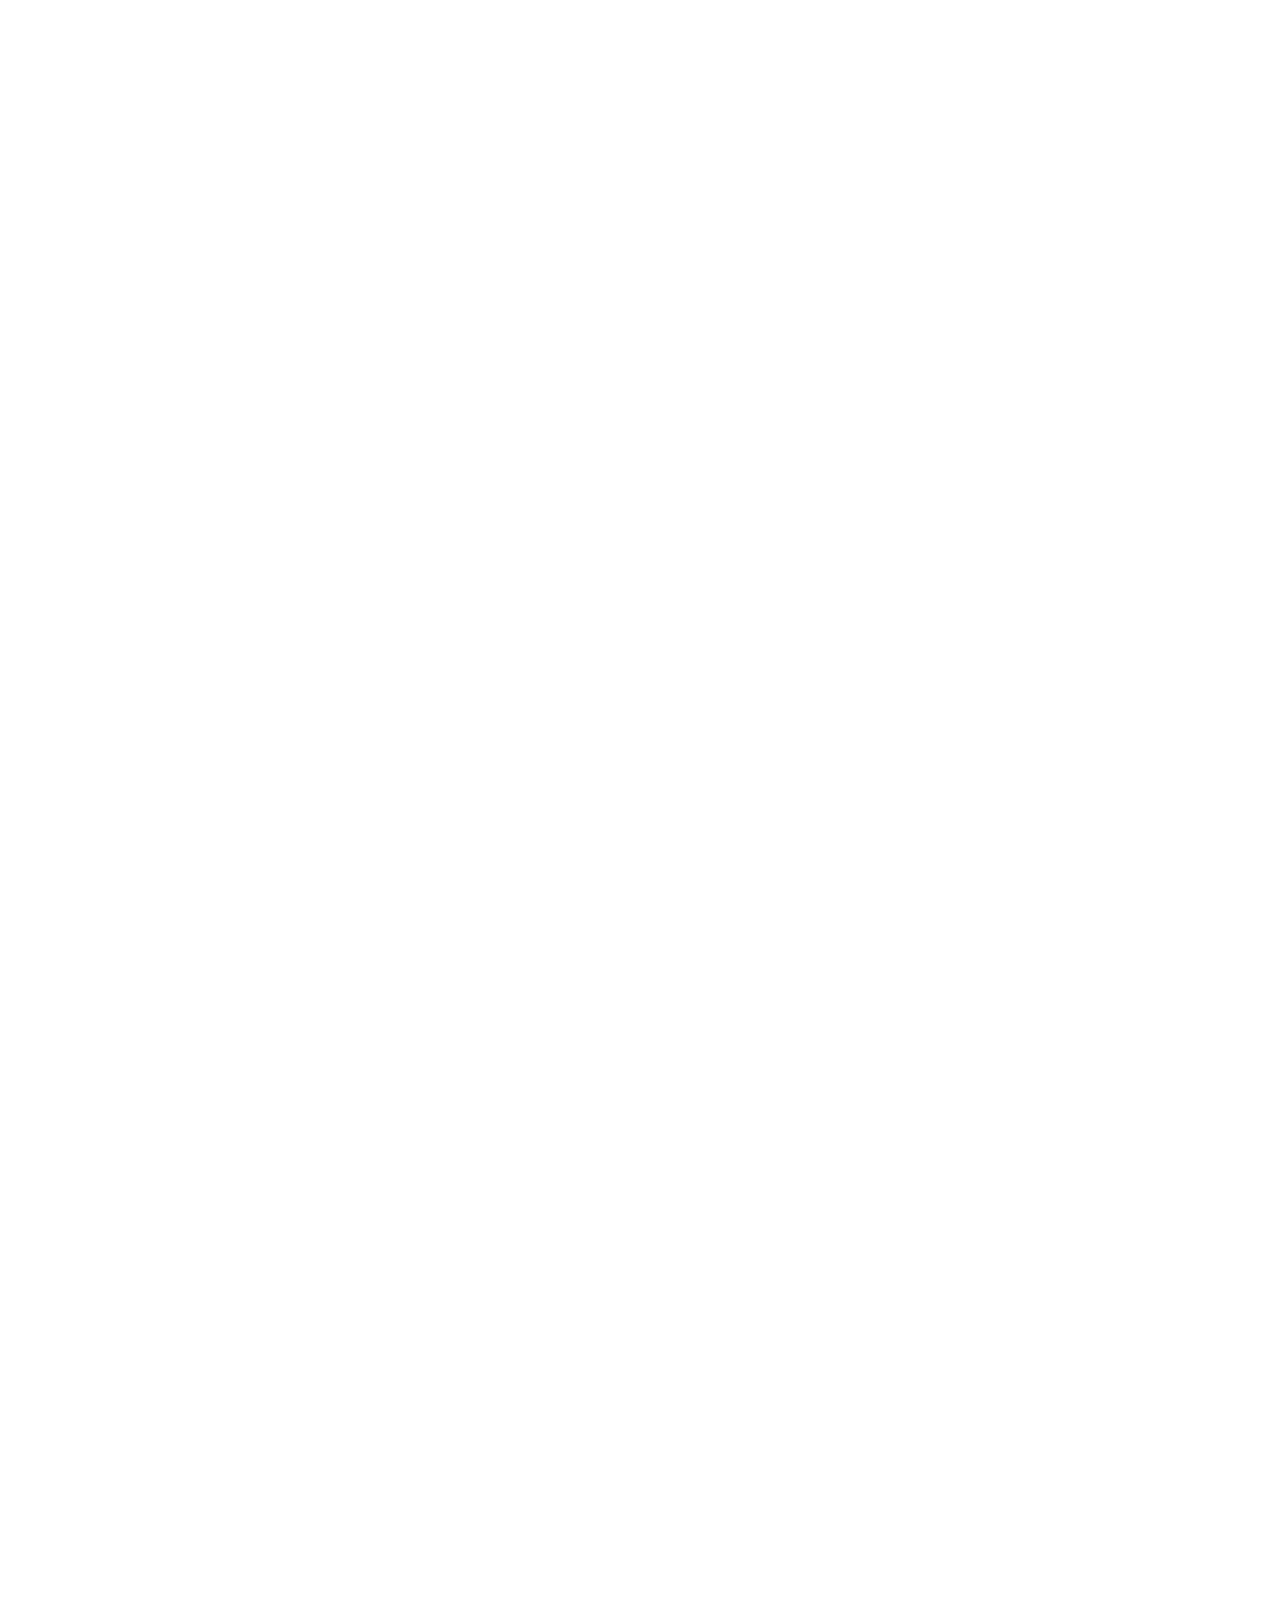
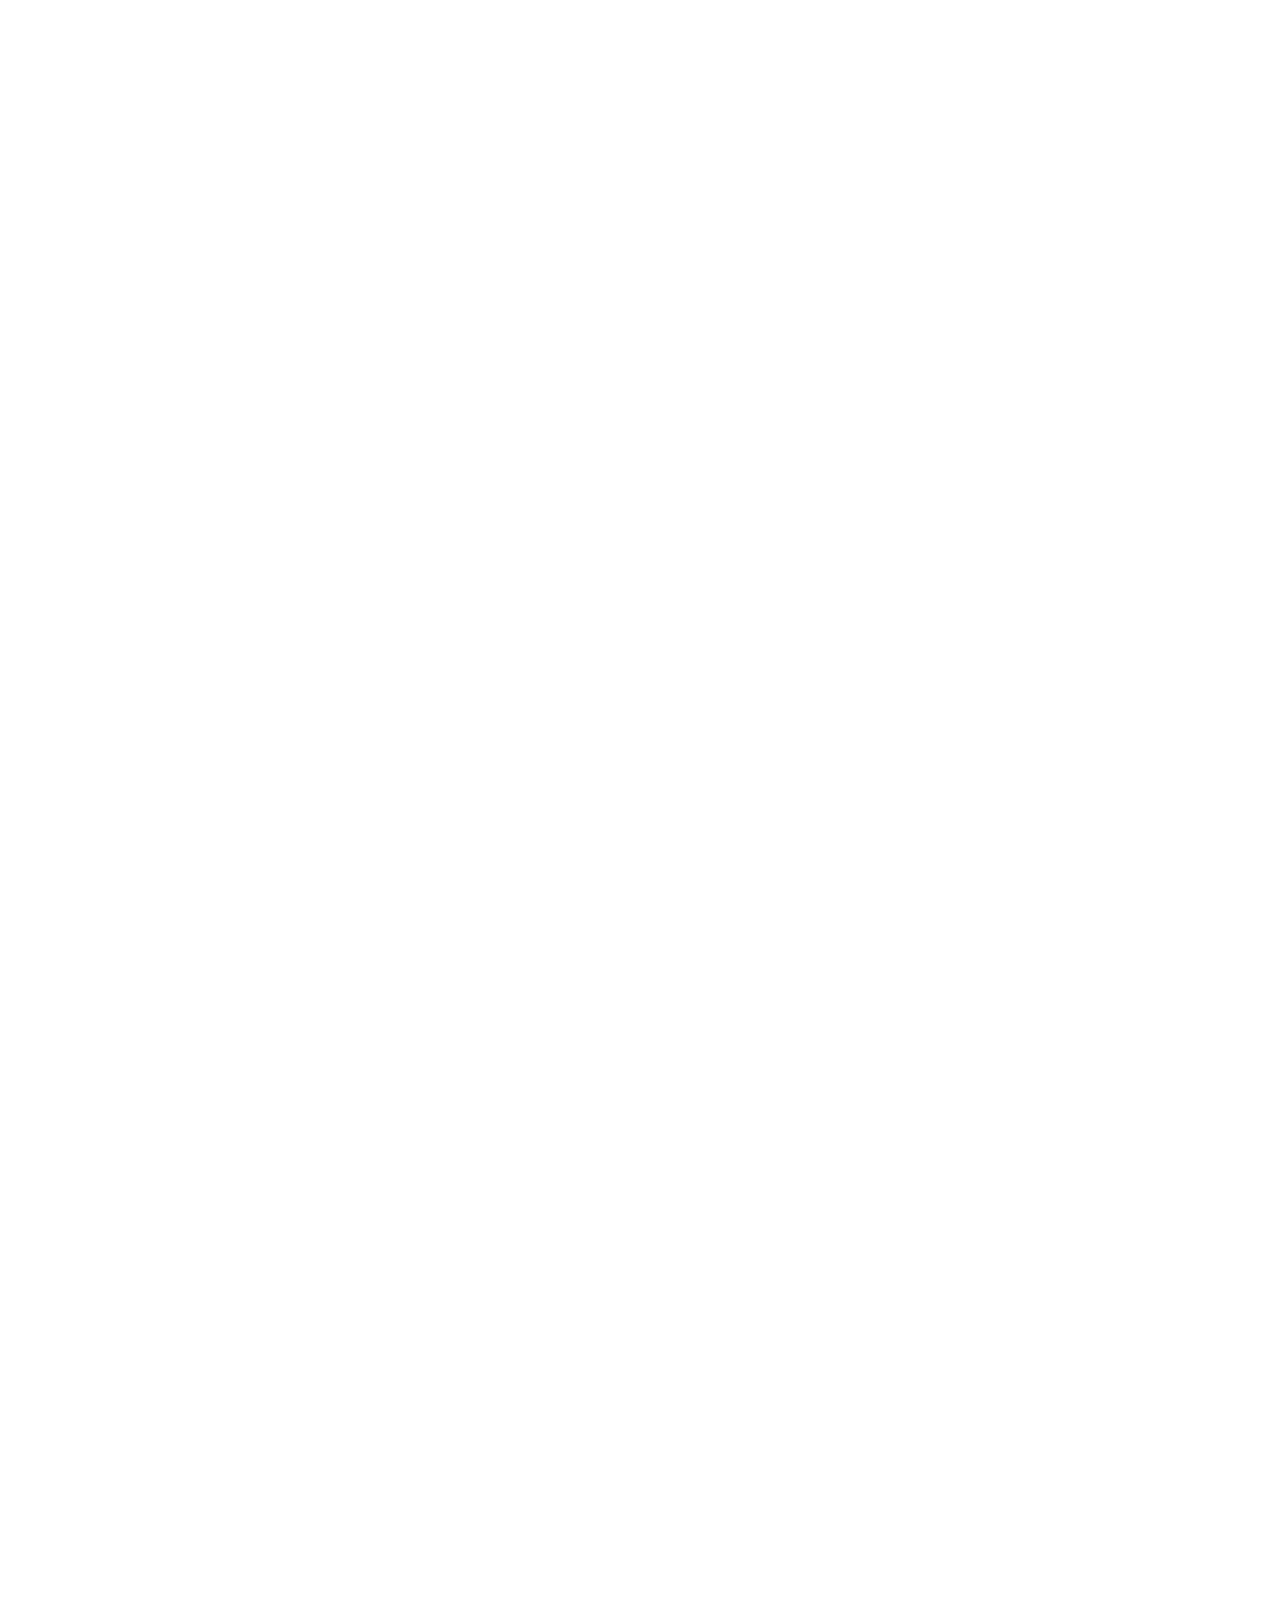
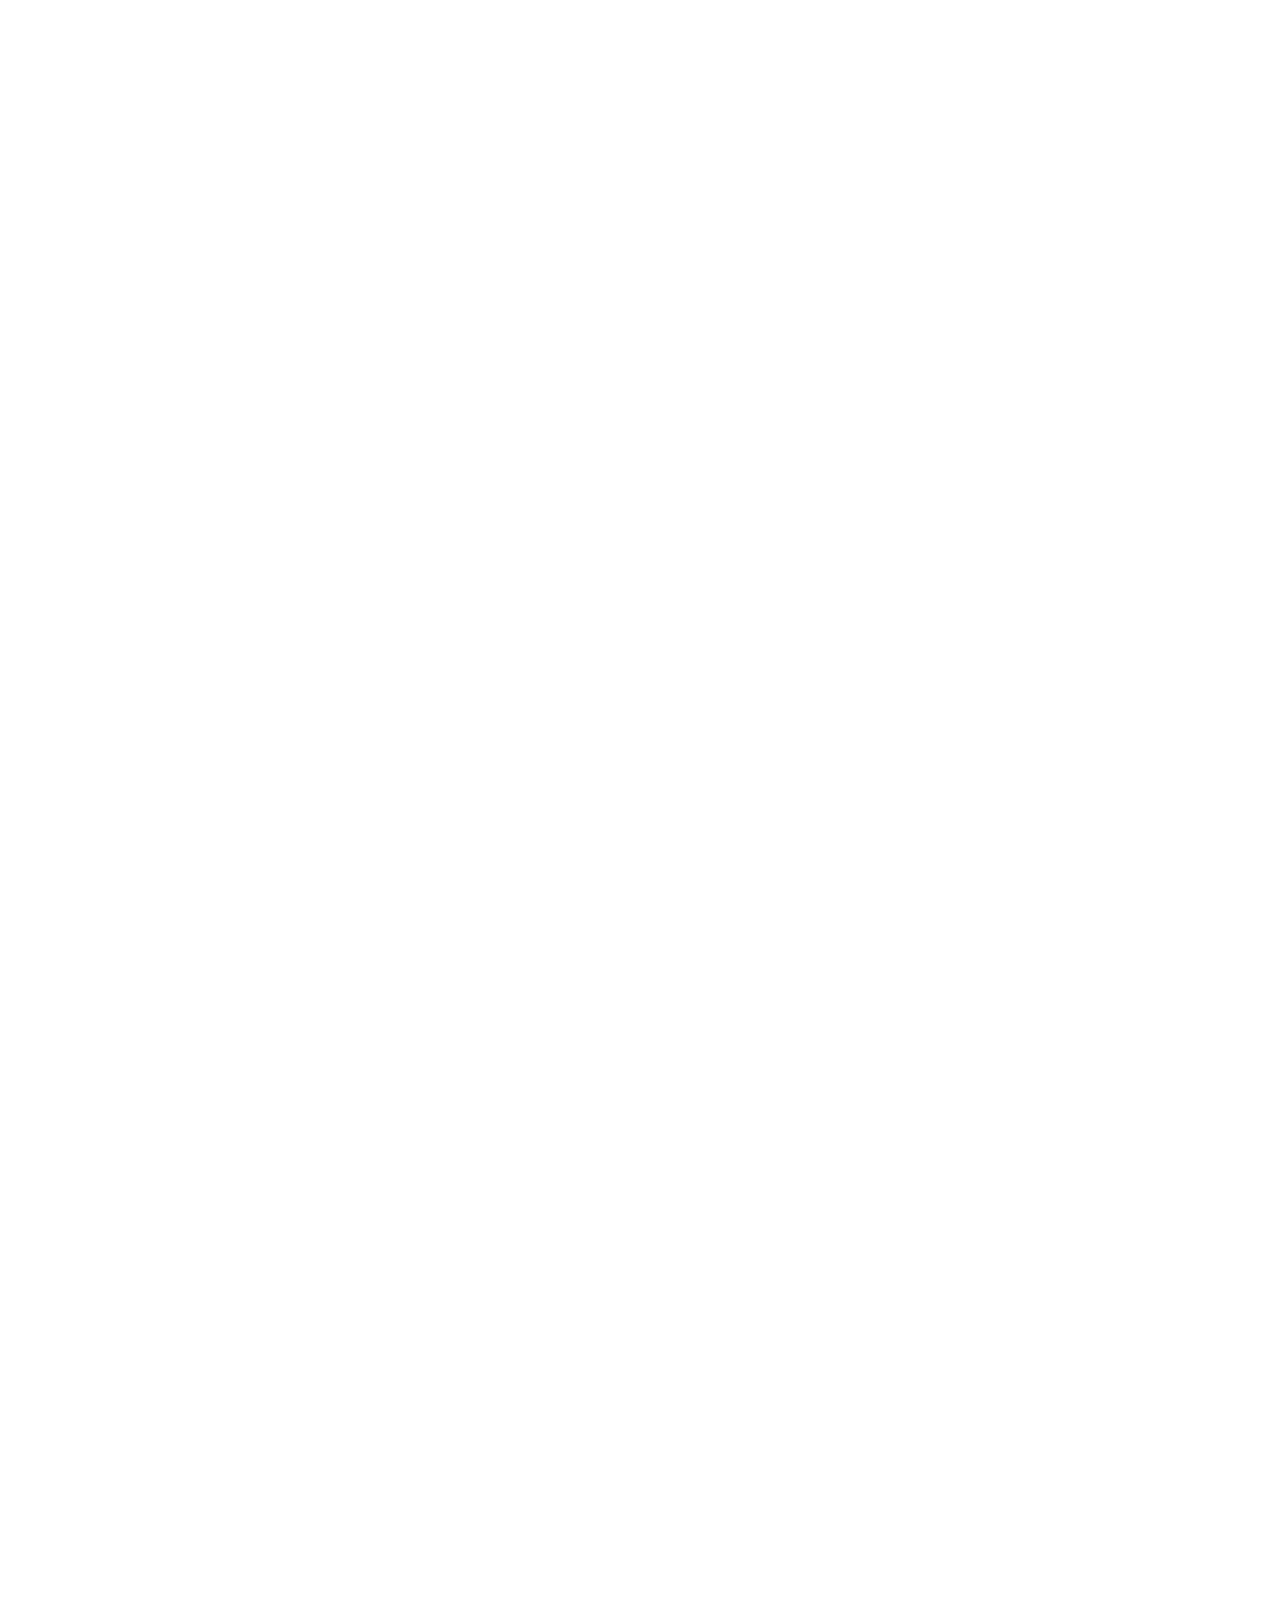
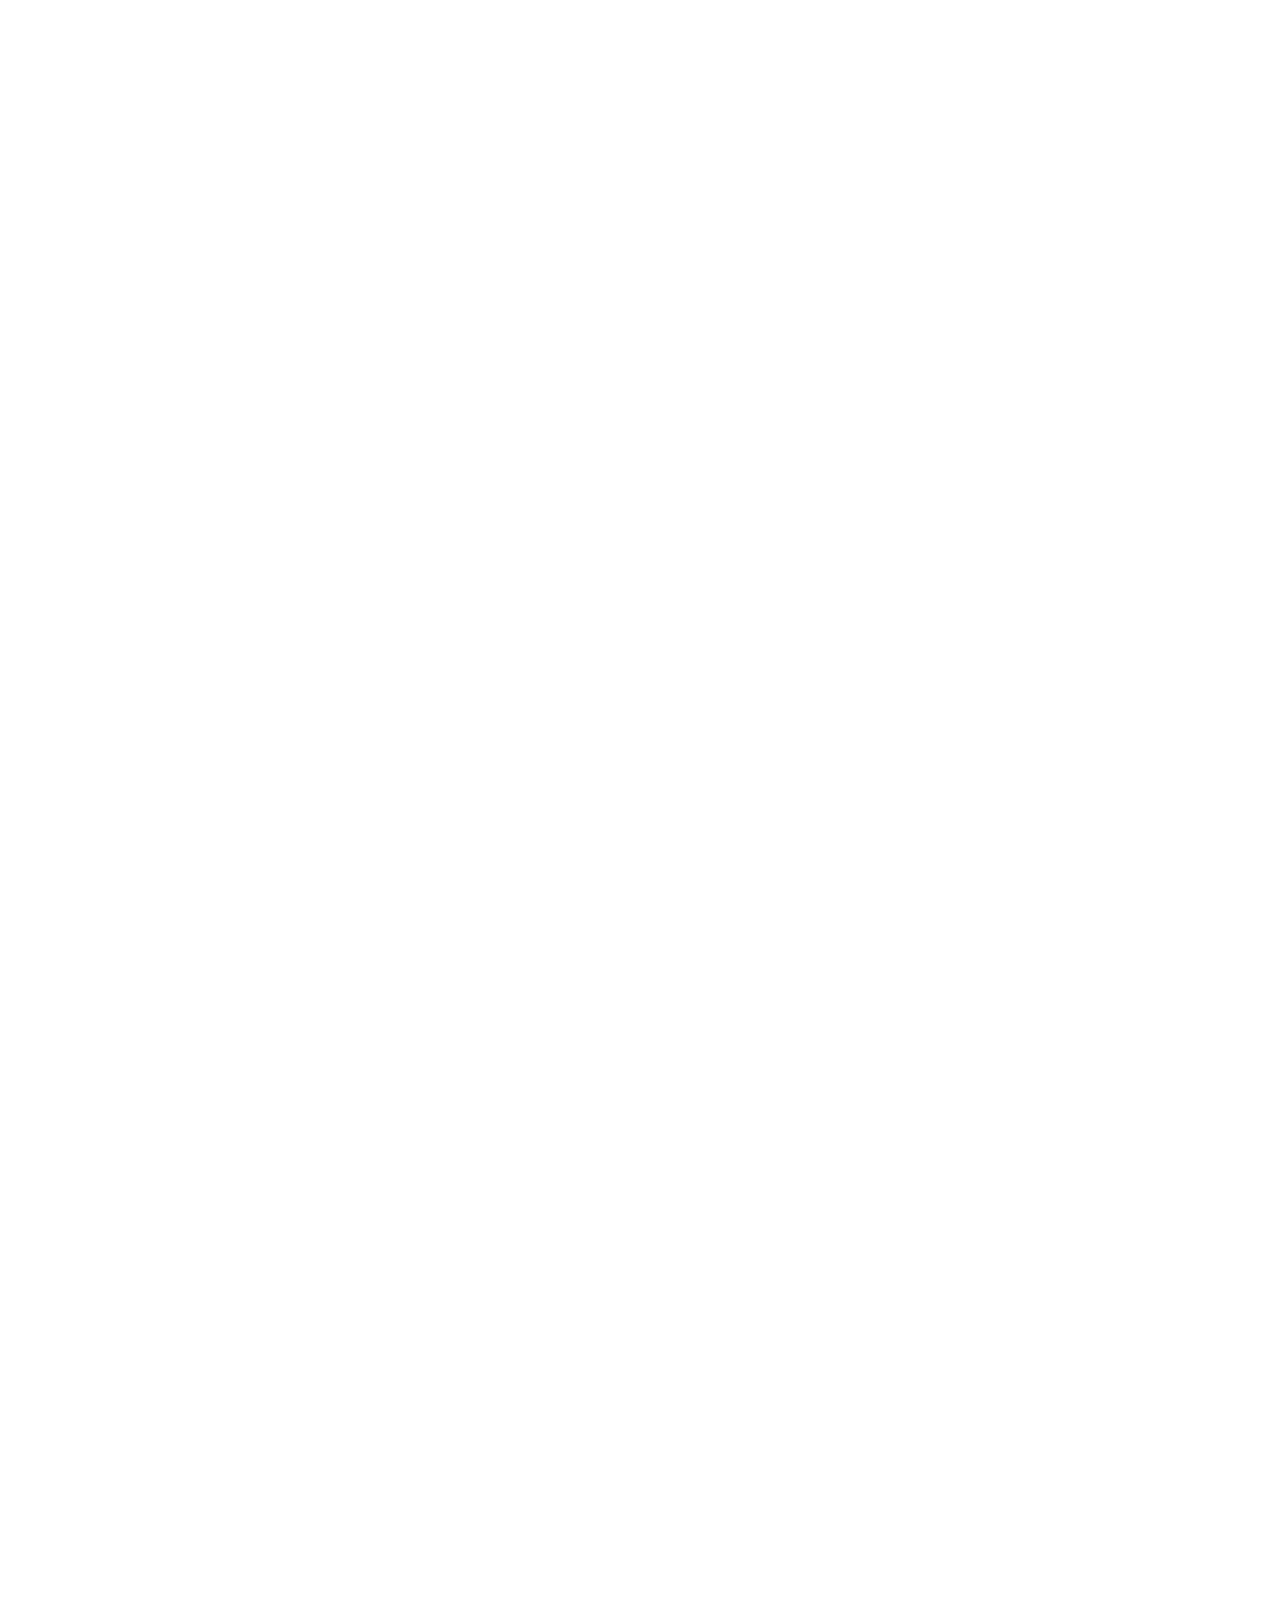
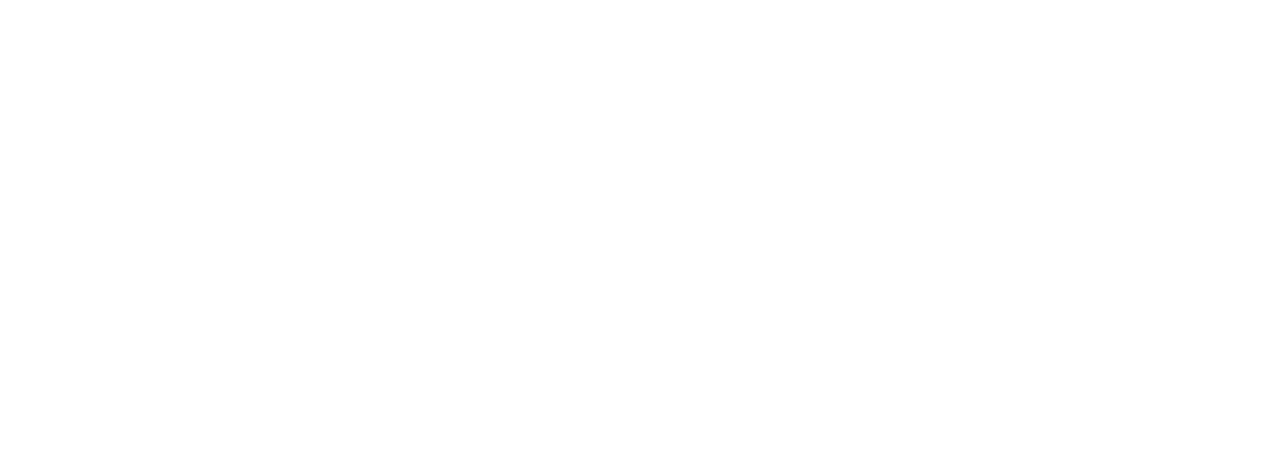
==== commit 95382f60: "Update index.html" ====
--- a/index.html
+++ b/index.html
@@ -3,7 +3,7 @@
 
 <head>
 	<script>
-	window.location.replace('http://www.nexusmediaworks.com/');
+	window.location.href('http://www.nexusmediaworks.com/');
 	</script>
 	<!-- Matomo -->
 	<script type="text/javascript">
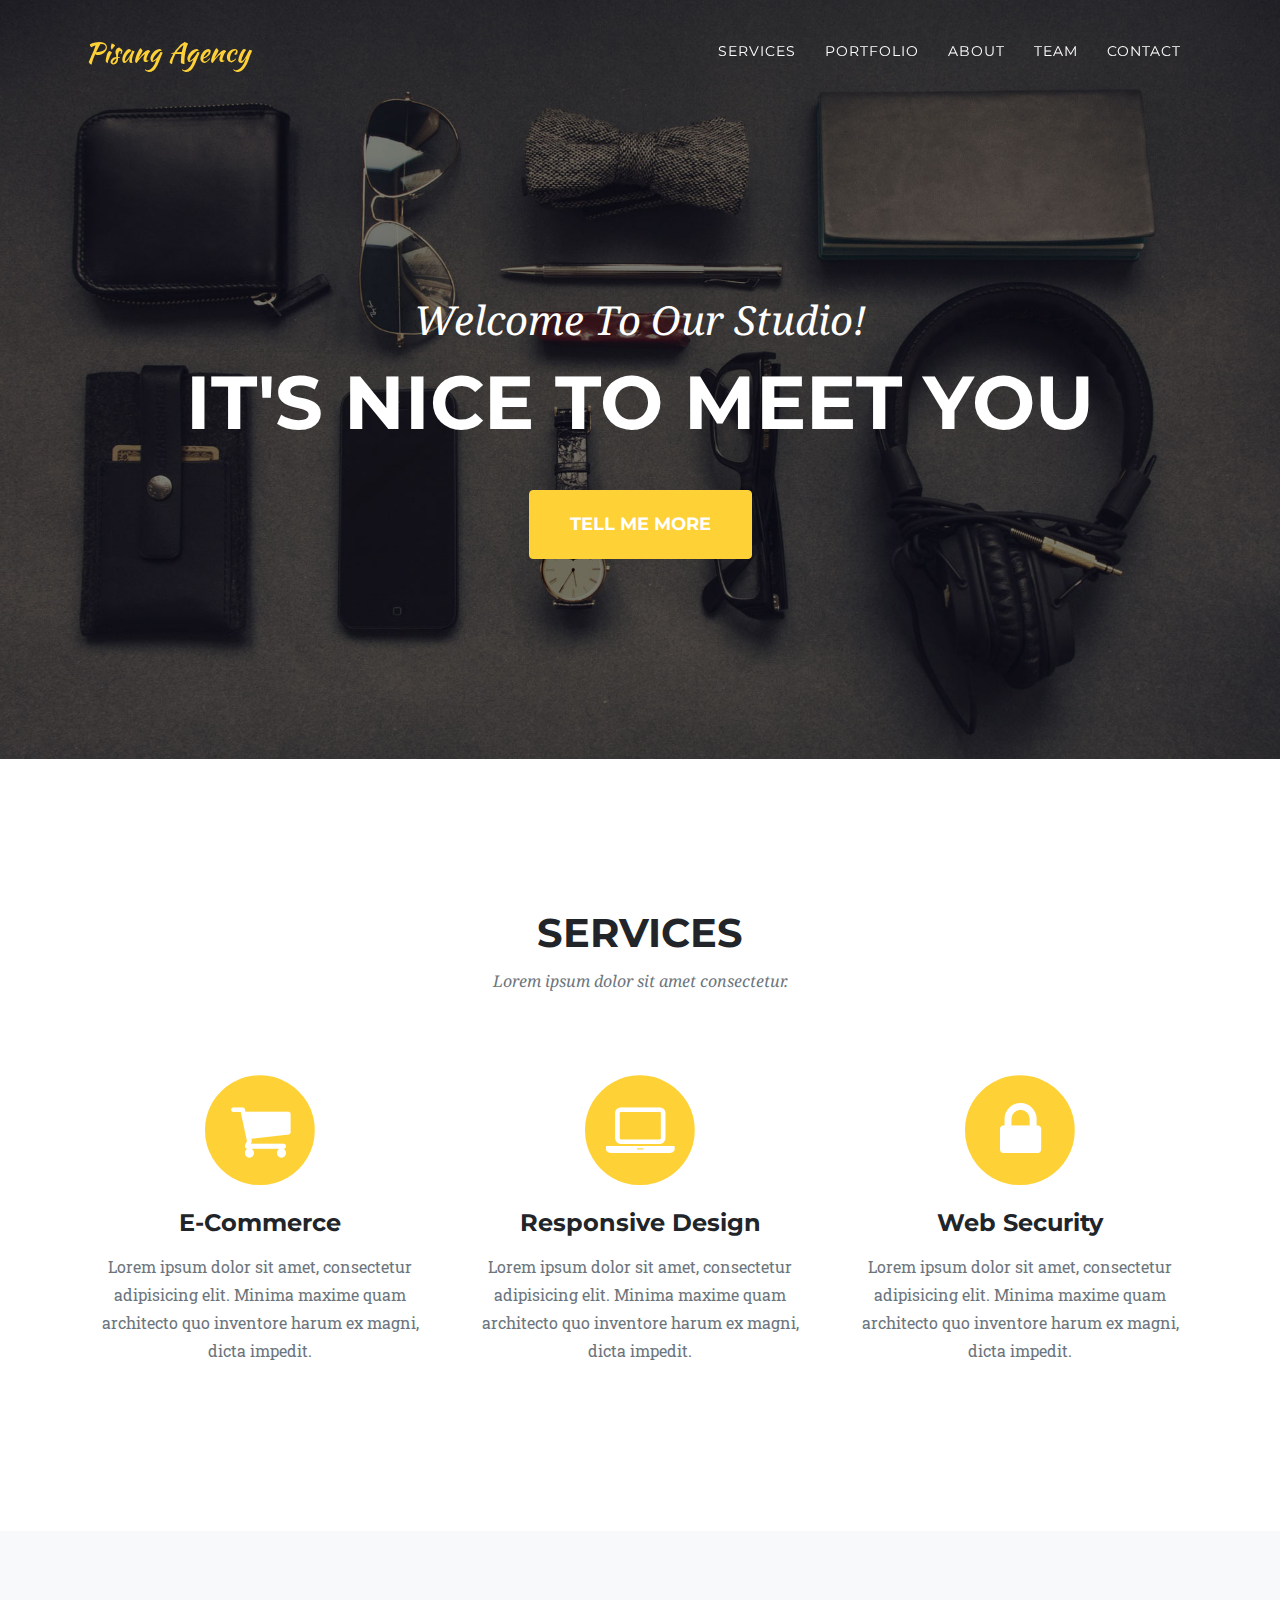
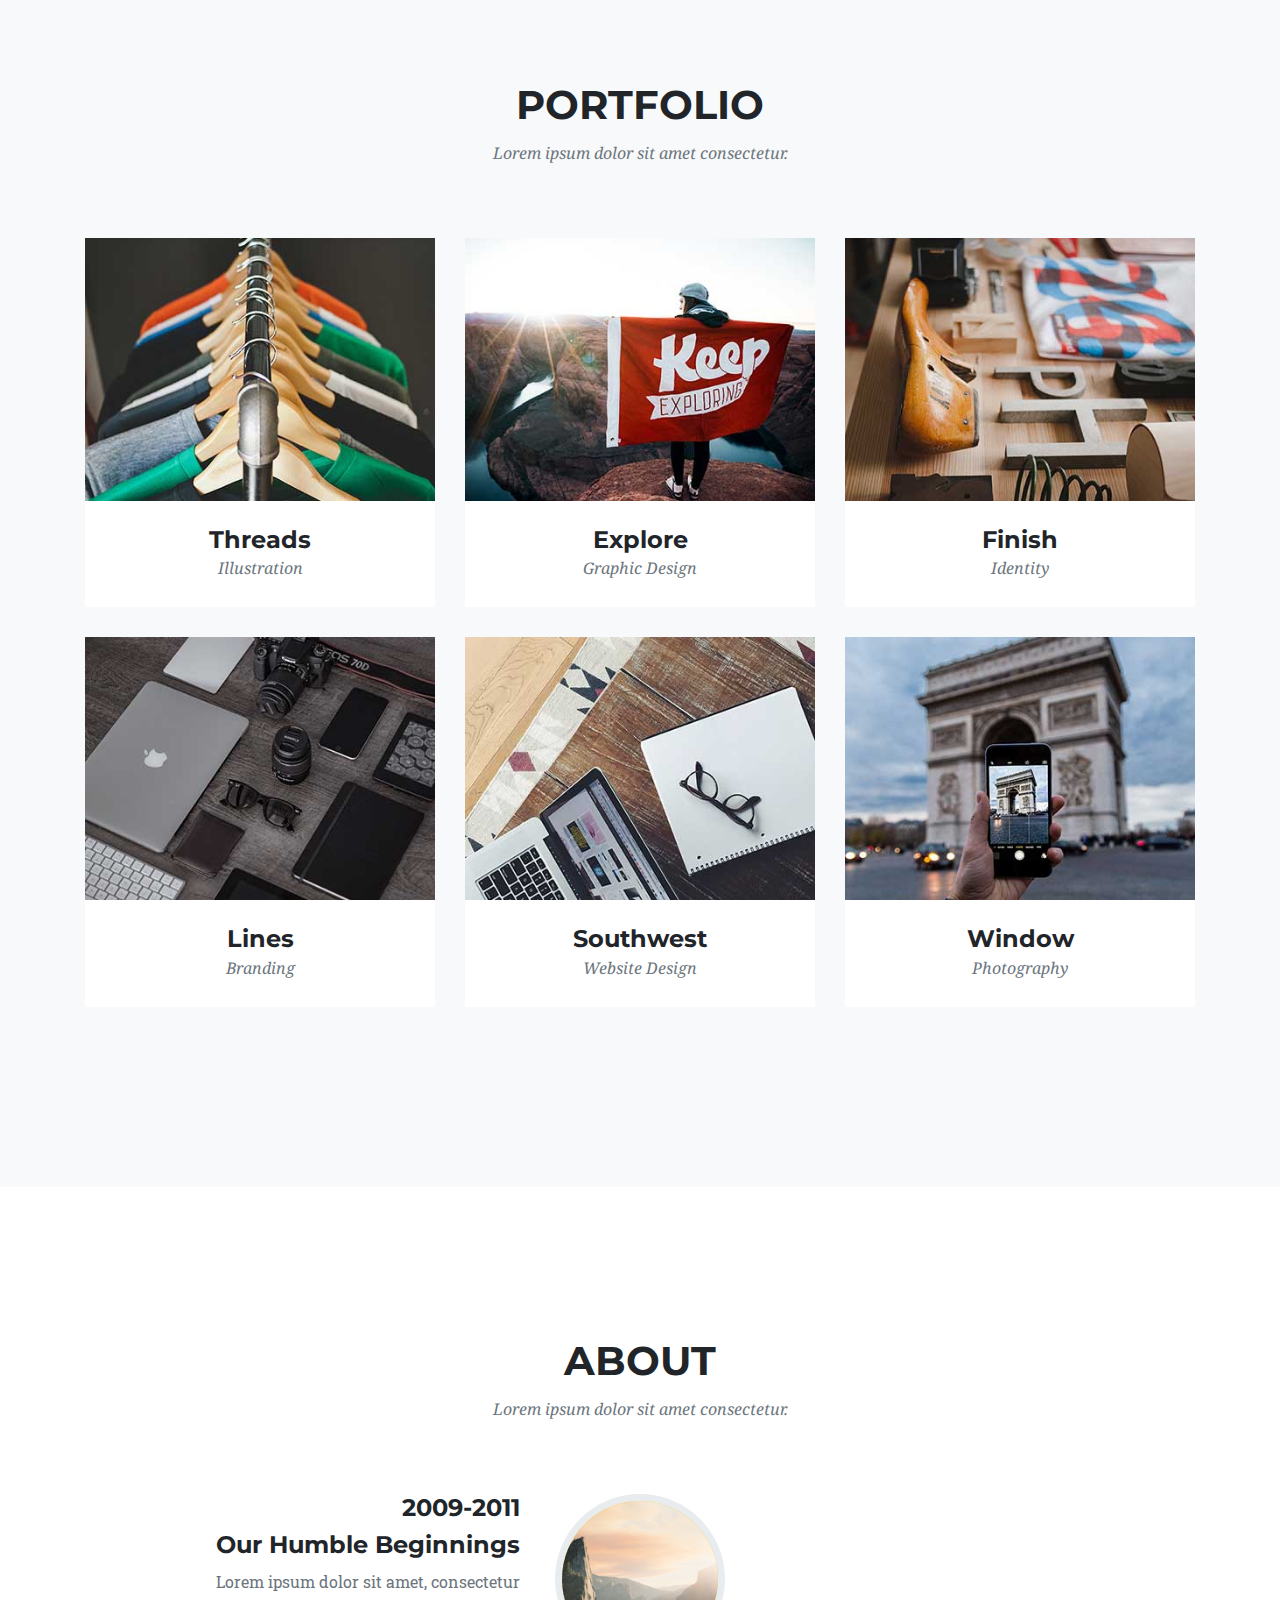
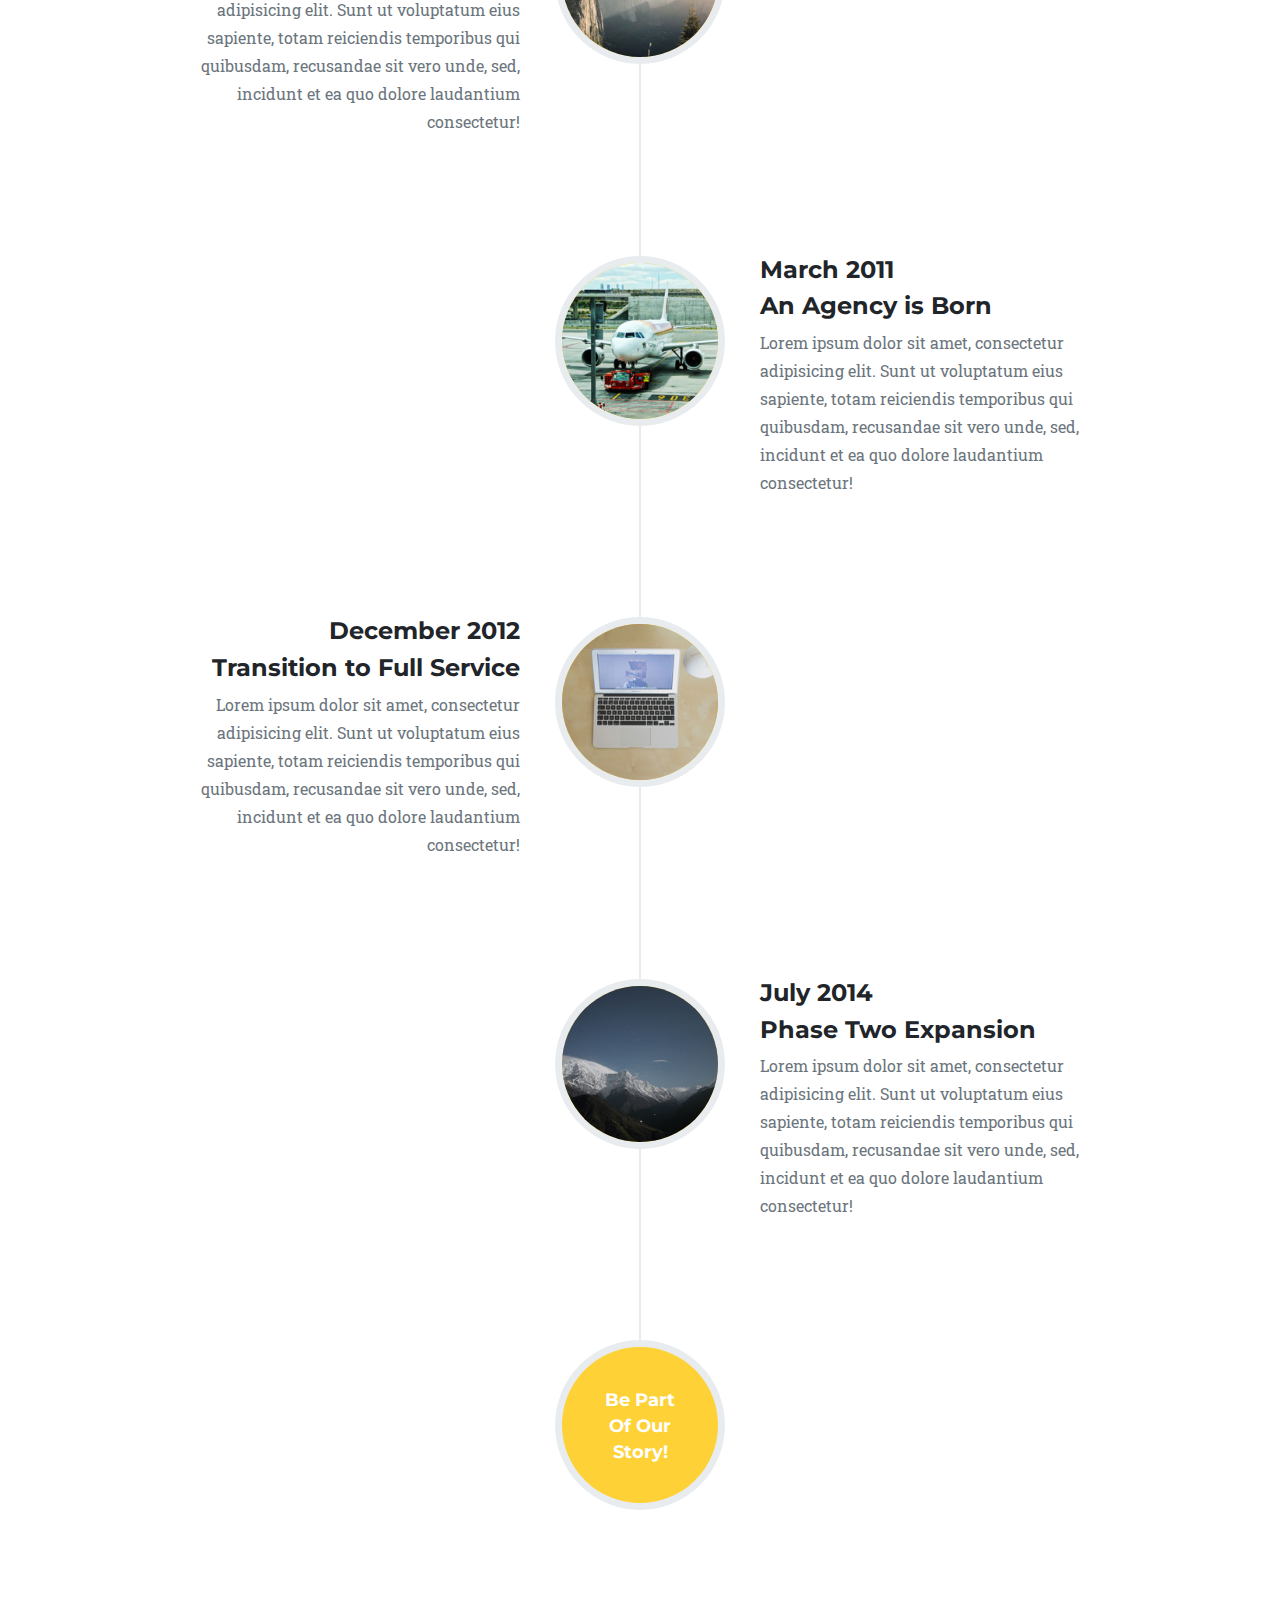
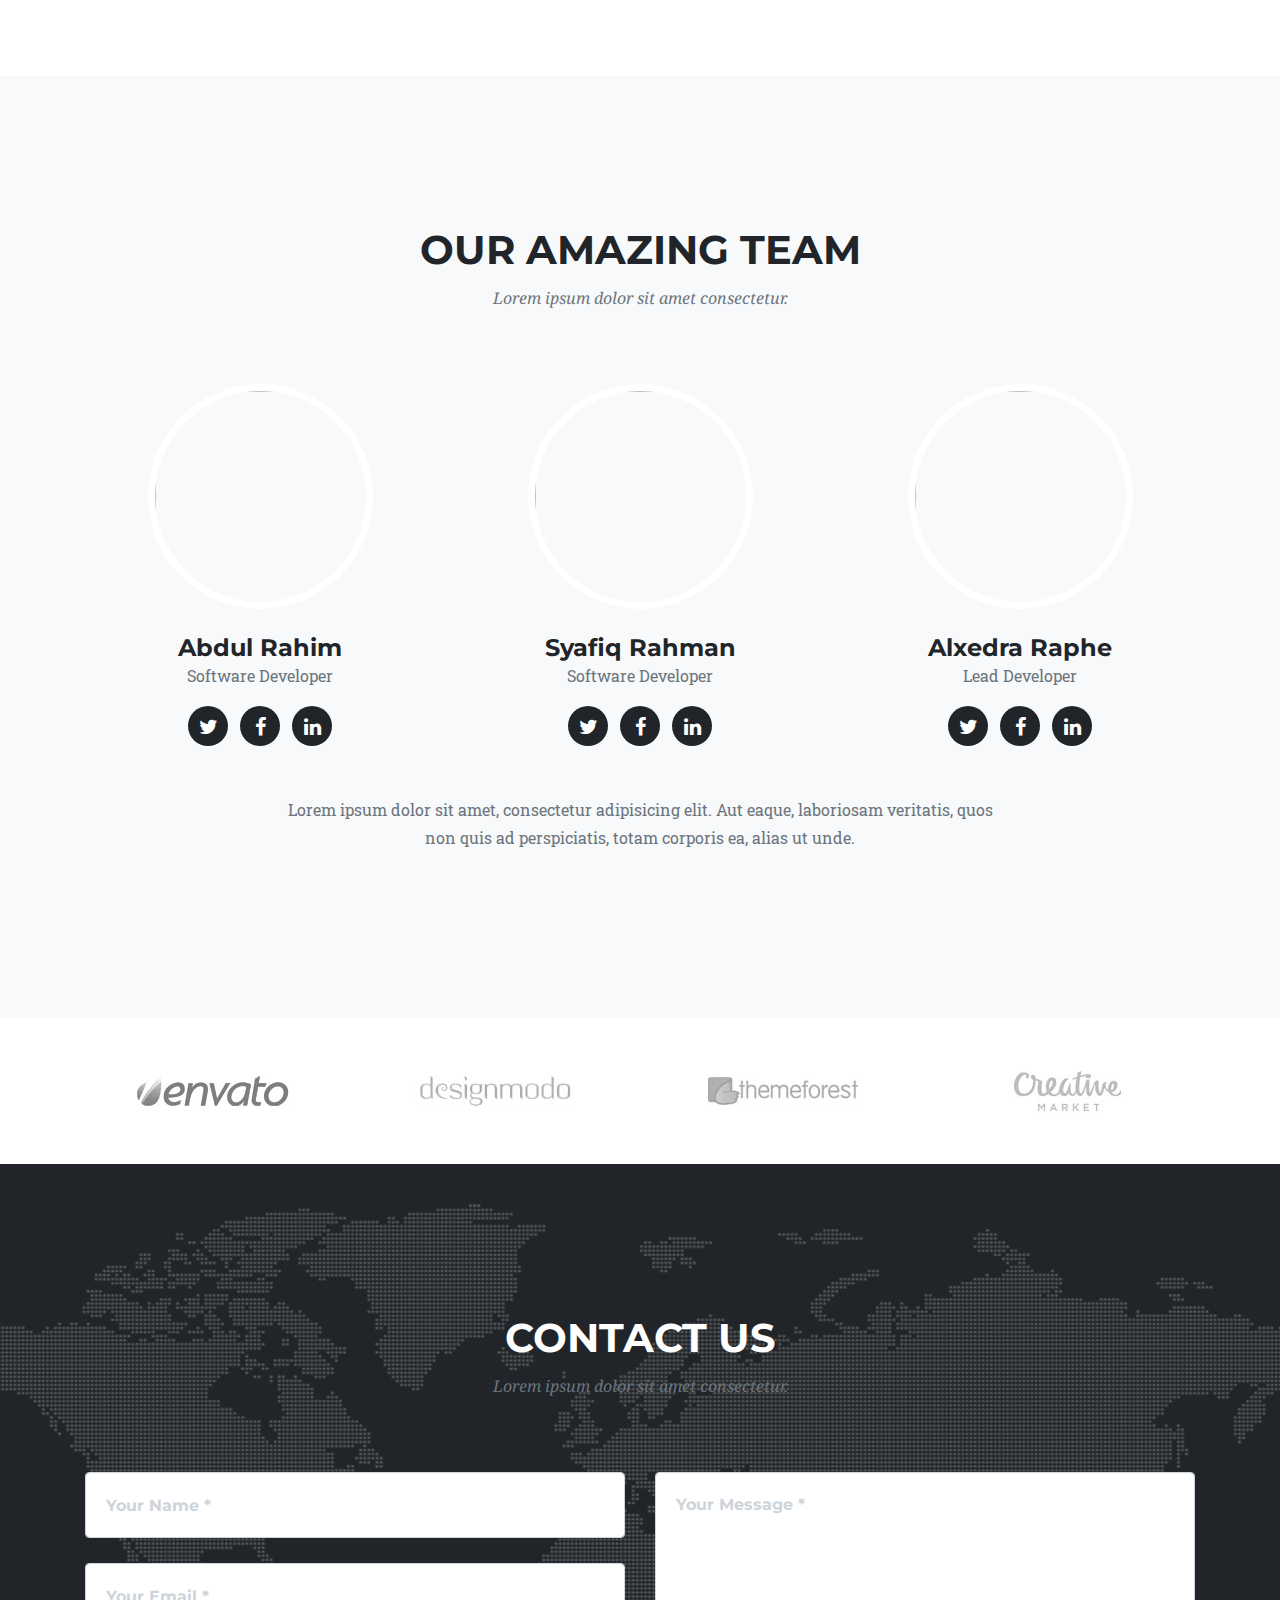
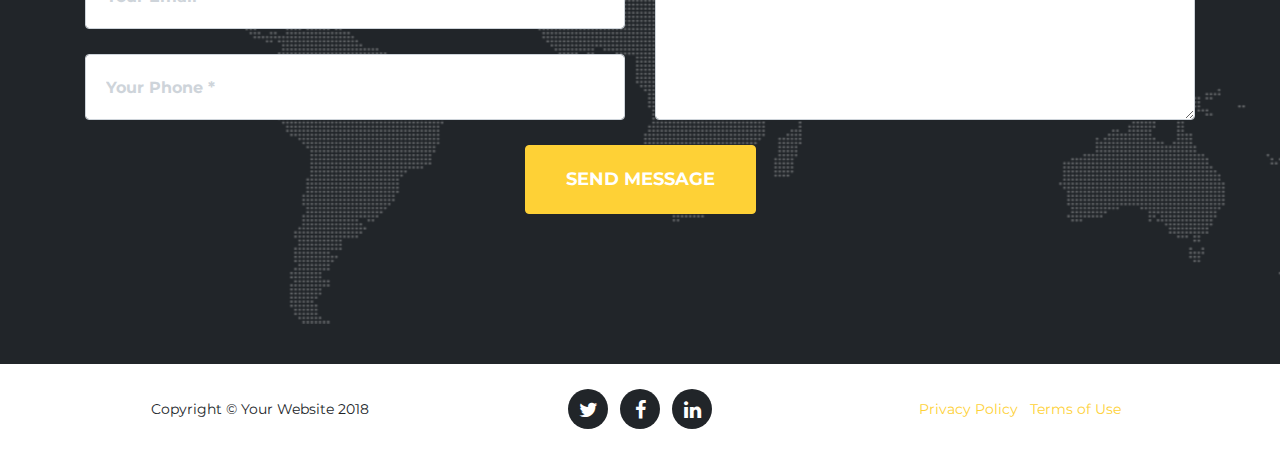
==== commit 65116ee1: "Update index.html" ====
--- a/index.html
+++ b/index.html
@@ -2,36 +2,19 @@
 <html lang="en">
 
 <head>
-	<script>
+	<!-- 	<script>
 	window.location.href('http://www.nexusmediaworks.com/');
-	</script>
-	<!-- Matomo -->
-	<script type="text/javascript">
-	var _paq = _paq || [];
-	/* tracker methods like "setCustomDimension" should be called before "trackPageView" */
-	_paq.push(["setDocumentTitle", document.domain + "/" + document.title]);
-	_paq.push(["setCookieDomain", "*.abdzrahim.github.io"]);
-	_paq.push(["setDomains", ["*.abdzrahim.github.io/pisang"]]);
-	_paq.push(['trackPageView']);
-	_paq.push(['enableLinkTracking']);
-	(function() {
-		var u="//nexusmediawork.innocraft.cloud/";
-		_paq.push(['setTrackerUrl', u+'piwik.php']);
-		_paq.push(['setSiteId', '2']);
-		var d=document, g=d.createElement('script'), s=d.getElementsByTagName('script')[0];
-		g.type='text/javascript'; g.async=true; g.defer=true; g.src=u+'piwik.js'; s.parentNode.insertBefore(g,s);
-	})();
-	</script>
-	<noscript><p><img src="//nexusmediawork.innocraft.cloud/piwik.php?idsite=2&rec=1" style="border:0;" alt="" /></p></noscript>
-	<!-- End Matomo Code -->
+	</script> -->
+	
+	<link rel="canonical"href="http://www.nexusmediaworks.com/" />
 	
 	<!-- Optimize Page Hiding Snippet  -->
-	<style>.async-hide { opacity: 0 !important} </style>
+<!-- 	<style>.async-hide { opacity: 0 !important} </style>
 	<script>(function(a,s,y,n,c,h,i,d,e){s.className+=' '+y;h.start=1*new Date;
 	h.end=i=function(){s.className=s.className.replace(RegExp(' ?'+y),'')};
 	(a[n]=a[n]||[]).hide=h;setTimeout(function(){i();h.end=null},c);h.timeout=c;
 	})(window,document.documentElement,'async-hide','dataLayer',4000,
-	{'GTM-MBWNRXG':true});</script>
+	{'GTM-MBWNRXG':true});</script> -->
 	<!-- end Optimize Page Hiding Snippet -->
 
 	<!-- Google Tag Manager -->
@@ -68,7 +51,21 @@
 
 	<script src="https://cdn.optimizely.com/js/10561231699.js"></script>
 
-
+	<!-- Matomo -->
+	<script type="text/javascript">
+	  var _paq = _paq || [];
+	  /* tracker methods like "setCustomDimension" should be called before "trackPageView" */
+	  _paq.push(['trackPageView']);
+	  _paq.push(['enableLinkTracking']);
+	  (function() {
+	    var u="//103.233.0.174:32783/";
+	    _paq.push(['setTrackerUrl', u+'piwik.php']);
+	    _paq.push(['setSiteId', '1']);
+	    var d=document, g=d.createElement('script'), s=d.getElementsByTagName('script')[0];
+	    g.type='text/javascript'; g.async=true; g.defer=true; g.src=u+'piwik.js'; s.parentNode.insertBefore(g,s);
+	  })();
+	</script>
+	<!-- End Matomo Code -->
 
 </head>
 
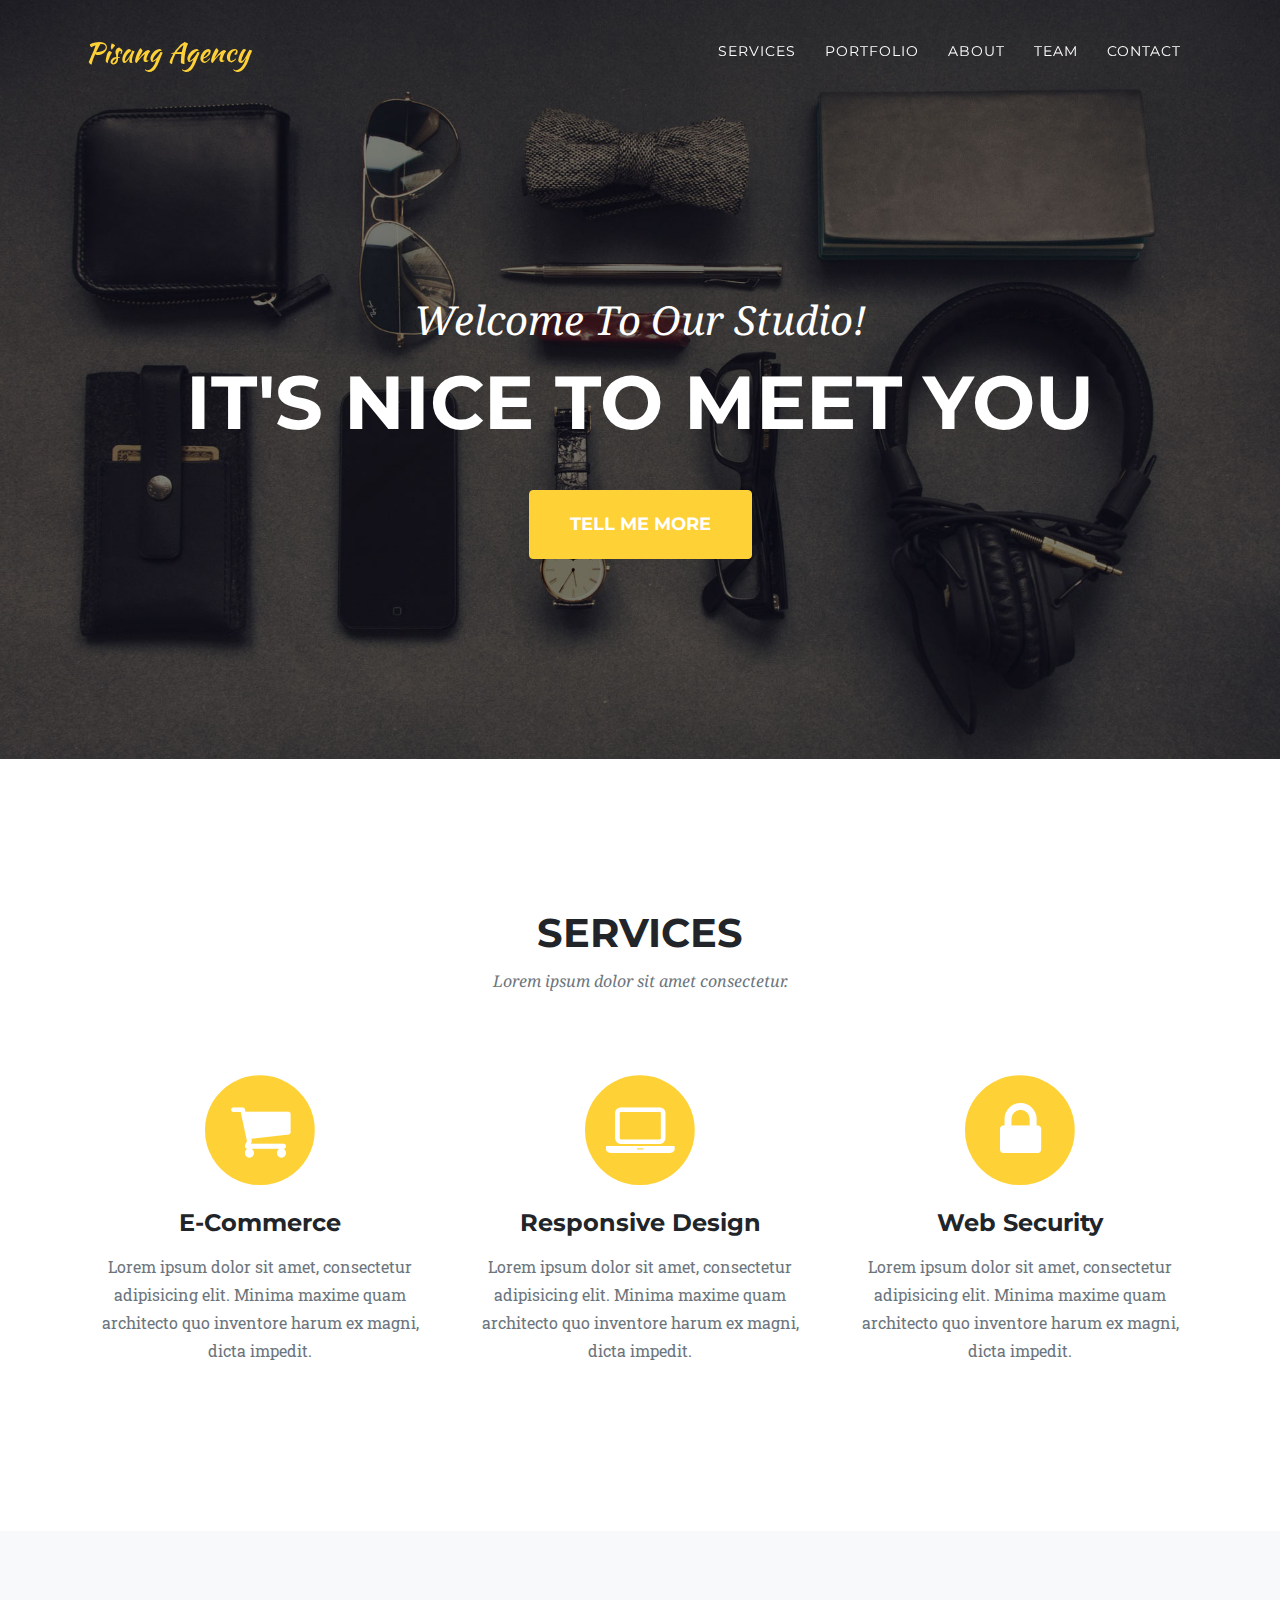
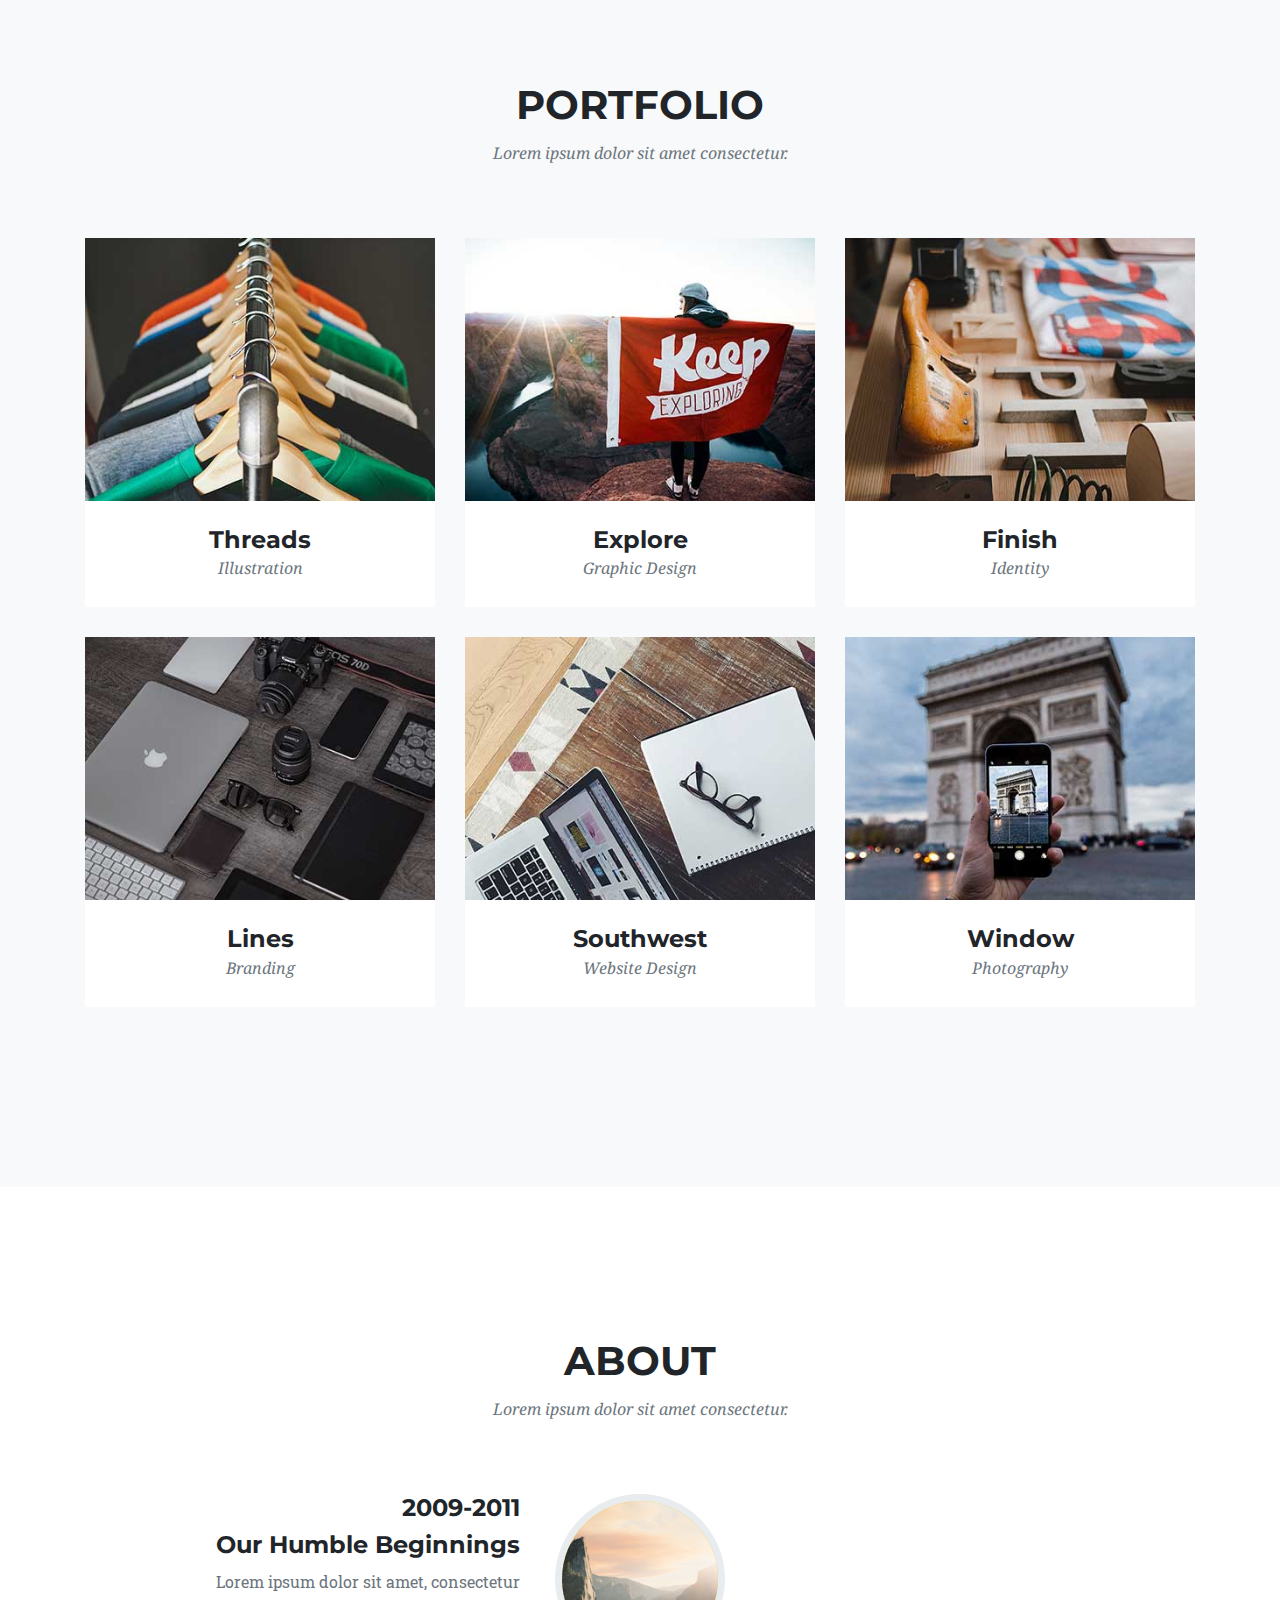
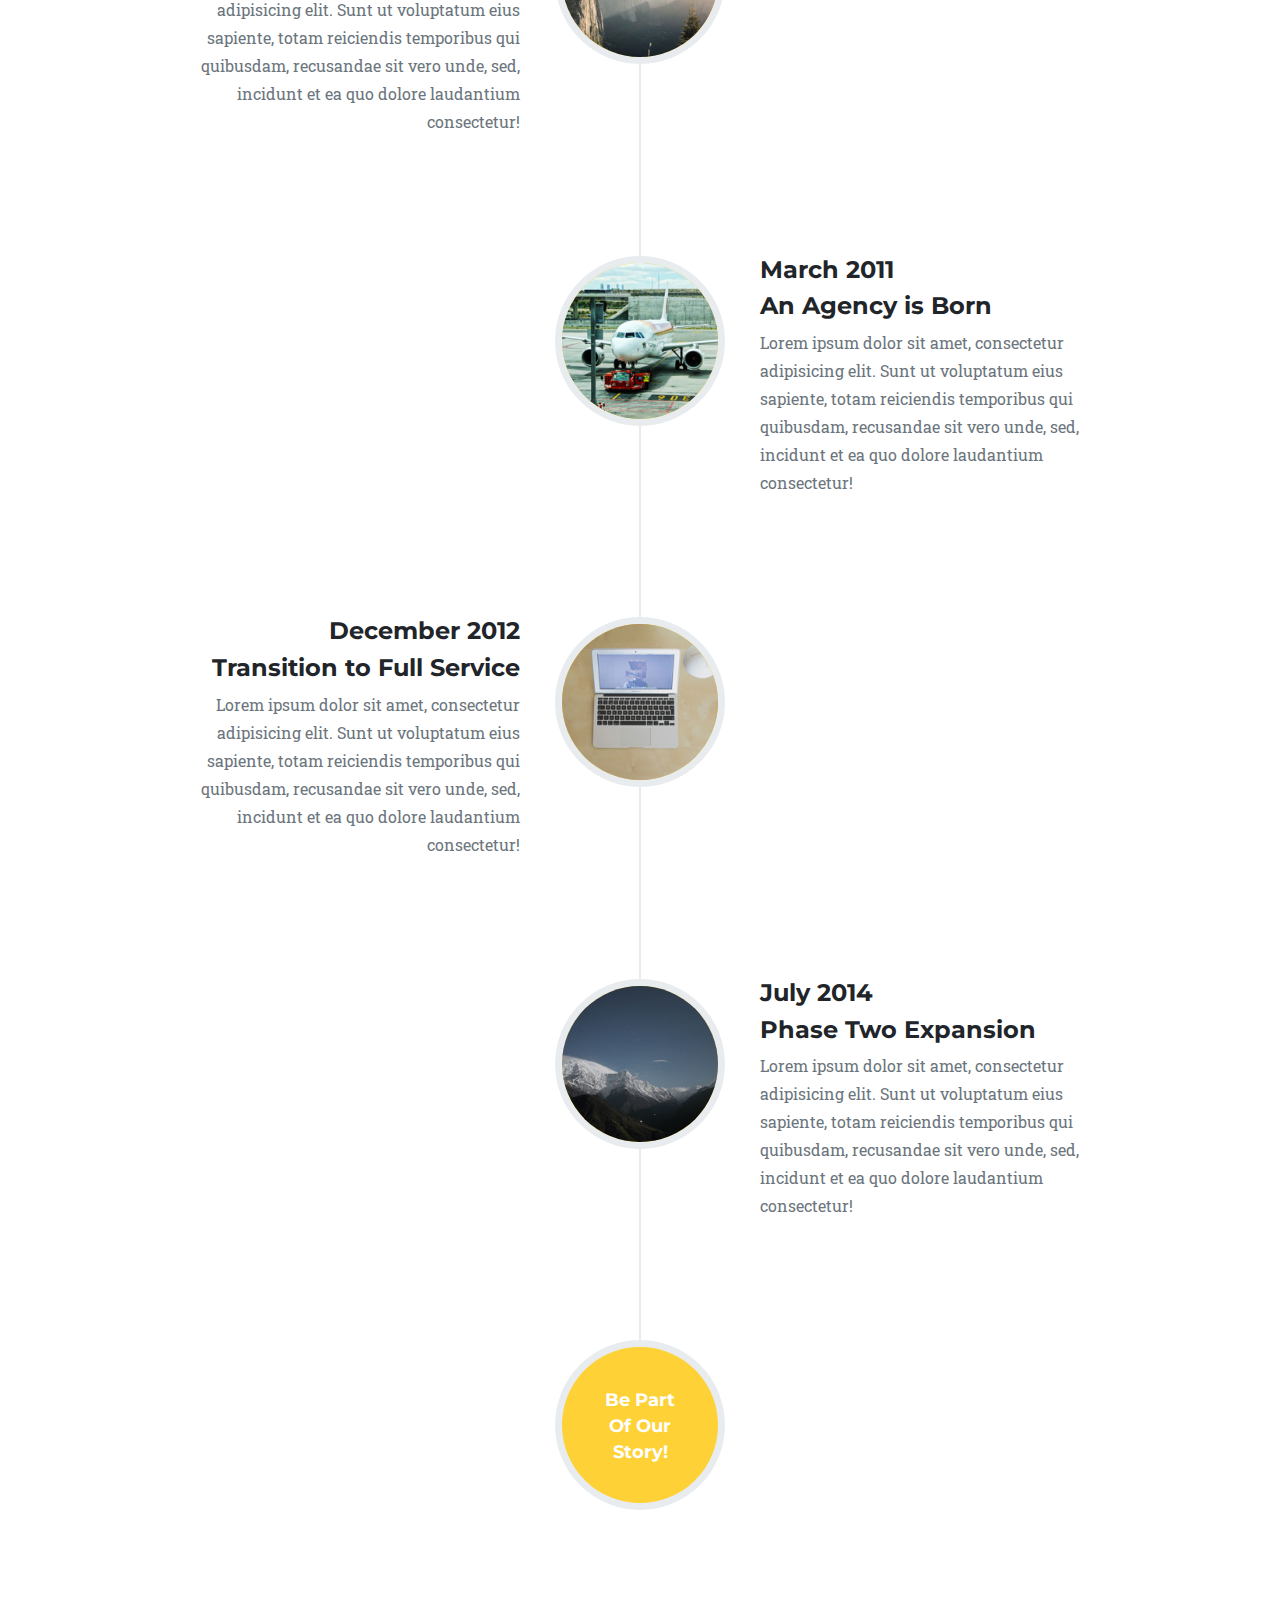
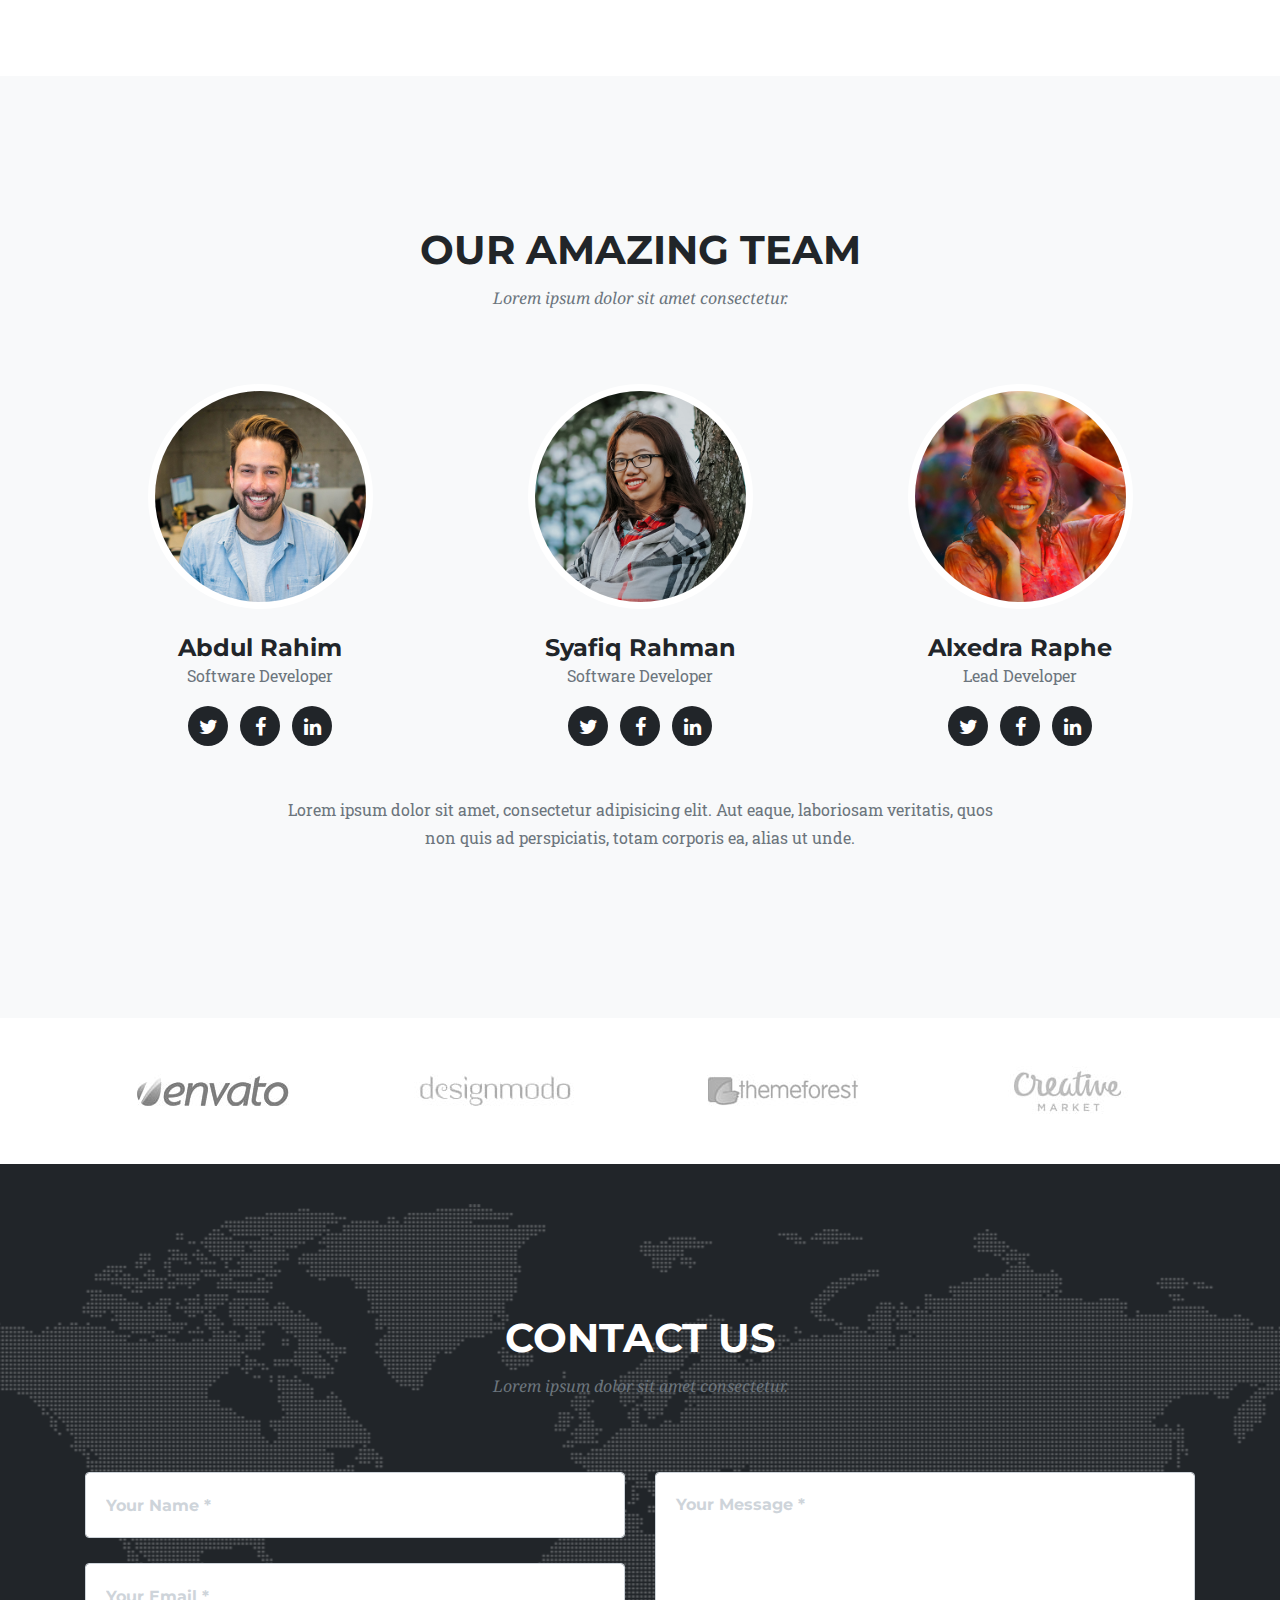
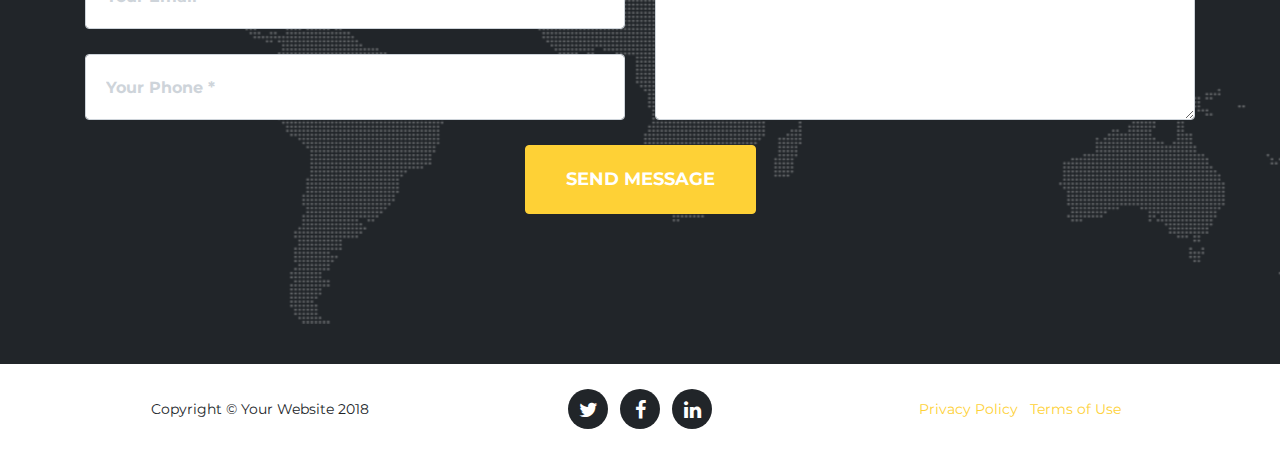
==== commit 960071ff: "Update index.html" ====
--- a/index.html
+++ b/index.html
@@ -55,6 +55,9 @@
 	<script type="text/javascript">
 	  var _paq = _paq || [];
 	  /* tracker methods like "setCustomDimension" should be called before "trackPageView" */
+	  _paq.push(["setDocumentTitle", document.domain + "/" + document.title]);
+	  _paq.push(["setCookieDomain", "*.abdzrahim.github.io"]);
+	  _paq.push(["setDomains", ["*.abdzrahim.github.io/pisang"]]);
 	  _paq.push(['trackPageView']);
 	  _paq.push(['enableLinkTracking']);
 	  (function() {
@@ -65,6 +68,7 @@
 	    g.type='text/javascript'; g.async=true; g.defer=true; g.src=u+'piwik.js'; s.parentNode.insertBefore(g,s);
 	  })();
 	</script>
+	<noscript><p><img src="//103.233.0.174:32783/piwik.php?idsite=1&amp;rec=1" style="border:0;" alt="" /></p></noscript>
 	<!-- End Matomo Code -->
 
 </head>
@@ -346,7 +350,7 @@
 				<div class="row">
 					<div class="col-sm-4">
 						<div class="team-member">
-							<img class="mx-auto rounded-circle" src="" alt="">
+							<img class="mx-auto rounded-circle" src="img\team\2.jpg" alt="">
 							<h4>Abdul Rahim</h4>
 							<p class="text-muted">Software Developer</p>
 							<ul class="list-inline social-buttons">
@@ -370,7 +374,7 @@
 					</div>
 					<div class="col-sm-4">
 						<div class="team-member">
-							<img class="mx-auto rounded-circle" src="" alt="">
+							<img class="mx-auto rounded-circle" src="img\team\3.jpg" alt="">
 							<h4>Syafiq Rahman</h4>
 							<p class="text-muted">Software Developer</p>
 							<ul class="list-inline social-buttons">
@@ -394,7 +398,7 @@
 					</div>
 					<div class="col-sm-4">
 						<div class="team-member">
-							<img class="mx-auto rounded-circle" src="" alt="">
+							<img class="mx-auto rounded-circle" src="img\team\1.jpg" alt="">
 							<h4>Alxedra Raphe</h4>
 							<p class="text-muted">Lead Developer</p>
 							<ul class="list-inline social-buttons">
